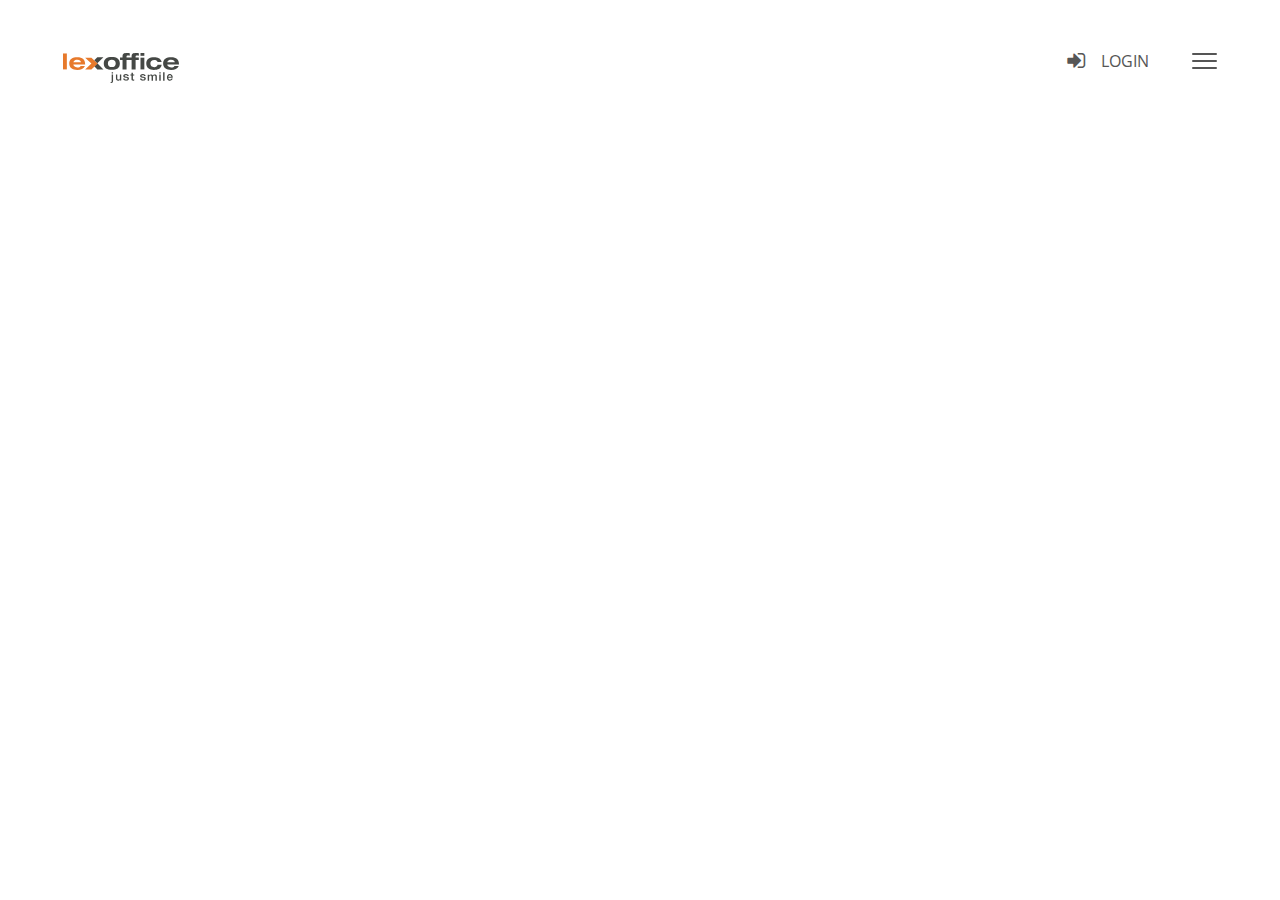
==== lui/index.html @ 07cf6881 "target folder renamed to the 'lui' one" ====
<!doctype html><html lang="de"><head><meta charset="utf-8"/><meta name="viewport" content="width=device-width,initial-scale=1,maximum-scale=1,user-scalable=0"/><link rel="apple-touch-icon" sizes="180x180" href="assets/favicon/apple-touch-icon.png"/><link rel="icon" type="image/png" sizes="32x32" href="assets/favicon/favicon-32x32.png"/><link rel="icon" type="image/png" sizes="16x16" href="assets/favicon/favicon-16x16.png"/><link rel="mask-icon" href="assets/favicon/safari-pinned-tab.svg" color="#ff6b00"/><link rel="shortcut icon" href="assets/favicon/favicon.ico"/><meta name="msapplication-TileColor" content="#ffffff"/><meta name="msapplication-config" content="assets/favicon/browserconfig.xml"/><meta name="theme-color" content="#ffffff"/><meta name="description" content="Nutze die führende Online-Buchhaltung lexoffice."/><meta name="AdsBot-Google" content="noindex"><meta name="robots" content="max-snippet:-1, max-image-preview:large, max-video-preview:-1"/><link rel="canonical" href="https://lui.lexoffice.de/"/><meta property="og:locale" content="de_DE"/><meta property="og:type" content="website"/><meta property="og:title" content="lexoffice – just smile."/><meta property="og:description" content="Nutze die führende Online-Buchhaltung lexoffice."/><meta property="og:url" content="https://lui.lexoffice.de/"/><meta property="og:site_name" content="Lexoffice Chatbot"/><meta property="og:image" content="https://lui.lexoffice.de/assets/images/lui-lexoffice.png"/><meta property="og:image:secure_url" content="https://lui.lexoffice.de/assets/images/lui-lexoffice.png"/><meta property="og:image:width" content="1200"/><meta property="og:image:height" content="630"/><meta name="twitter:card" content="summary_large_image"/><meta name="twitter:description" content="Nutze die führende Online-Buchhaltung lexoffice."/><meta name="twitter:title" content="lexoffice – just smile."/><meta name="twitter:image" content="https://lui.lexoffice.de/assets/images/lui-lexoffice.png"/><meta name="google-site-verification" content="teQxArVvALqG1vurGmE_lM-YJCBiPtP7vXZMJytoLhI"/><meta name="robots" content="noindex"><script type="application/ld+json" class="yoast-schema-graph yoast-schema-graph--main">{"@context":"https://schema.org","@graph":[{"@type":"WebSite","@id":"https://lui.lexoffice.de/#website","url":"https://lui.lexoffice.de/","name":"Lexoffice Chatbot","description":"Die 100% Rabattaktion von Lexoffice","potentialAction":{"@type":"SearchAction","target":"https://lui.lexoffice.de/?s={search_term_string}","query-input":"required name=search_term_string"}},{"@type":"WebPage","@id":"https://lui.lexoffice.de/#webpage","url":"https://lui.lexoffice.de/","inLanguage":"en-US","name":"lexoffice \u2013 just smile","isPartOf":{"@id":"https://lui.lexoffice.de/#website"},"datePublished":"2019-07-31T05:51:45+00:00","dateModified":"2020-12-17T15:30:52+00:00","description":"Nutze die f\u00fchrende Online-Buchhaltung lexoffice."}]}</script><title>lexoffice – just smile</title><script>(function(w,d,s,l,i){
      w[l]=w[l]||[];
      w[l].push({'gtm.start': new Date().getTime(), event: 'gtm.js'});
      var f = d.getElementsByTagName(s)[0],
      j = d.createElement(s),
      dl = l !='dataLayer' ? '&l=' + l : '';
      j.async = true;
      j.src = 'https://www.googletagmanager.com/gtm.js?id=' + i + dl;
      f.parentNode.insertBefore(j, f);
  })(window,document, 'script', 'dataLayer', 'GTM-N8QR773');</script><script defer="defer" src="main.js"></script><link href="main.css" rel="stylesheet"></head><body><nav role="navigation"><div id="menu-prefix-links"><a href="https://app.lexoffice.de" class="lex-icon-log-in">Login</a></div><div id="menuToggle"><input type="checkbox"/> <span></span><span></span><span></span><div id="menu"><div class="rabott lottie rabottlink" data-bm-renderer="svg" data-animation-path="/assets/botanimations/fullemotion/neutral/neutral.json" data-anim-loop="true"></div><ul id="chat-menu" class="menu"><li id="menu-item-653" class="nobutton menu-item menu-item-type-custom menu-item-object-custom menu-item-653">Lass uns chatten und gleich mit einem dieser Themen anfangen!</li><li id="menu-item-142" class="menu-item menu-item-type-custom menu-item-object-custom menu-item-142"><a data-route="lexoffice-info" data-label="Mehr über lexoffice">Erzähl mir mehr über lexoffice</a></li><li id="menu-item-144" class="menu-item menu-item-type-custom menu-item-object-custom menu-item-144"><a data-route="kunden-werben-kunden" data-label="Lexoffice kaufen">Ich möchte lexoffice nutzen</a></li><li id="menu-item-143" class="menu-item menu-item-type-custom menu-item-object-custom menu-item-143"><a data-route="lexoffice-kaufen" data-label="Ich möchte jemanden werben">Ich möchte euch weiterempfehlen</a></li></ul><footer><div class="socialli ne"><ul class="footer-social"><li><a class="lex-icon-fb"></a></li><li><a class="lex-icon-twitter"></a></li><li><a class="lex-icon-linked-in"></a></li><li><a class="lex-icon-email"></a></li></ul></div><ul id="footermenu" class="menu"><li class="menu-item menu-item--has-border"><a target="_blank" rel="noopener noreferrer" href="https://app.lexoffice.de/">Login</a></li><li class="menu-item menu-item--has-border"><a target="_blank" rel="noopener noreferrer" href="https://www.lexoffice.de/">lexoffice.de</a></li><li class="menu-item menu-item--has-border"><a target="_blank" rel="noopener noreferrer" href="https://www.lexoffice.de/impressum/">Impressum</a></li><li class="menu-item"><a target="_blank" rel="noopener noreferrer" href="https://www.lexoffice.de/agb-2/">AGB</a></li><li class="menu-item menu-item--has-border"><a target="_blank" rel="noopener noreferrer" href="https://www.lexoffice.de/datenschutz/">Datenschutz</a></li><li class="menu-item lxo-uc-banner"><span>Privatsphäre-Einstellungen</span></li><li class="menu-item menu-item--full-width footer-menu-copyright"><a target="_blank" rel="noopener noreferrer" href="https://www.lexware.de">© All Rights Reserved by Lexware</a></li></ul></footer></div></div></nav><a href="/?skipIntro=1" id="logo"></a><div id="loading_animation"><svg id="loader" viewBox="0 0 120 120" xmlns="http://www.w3.org/2000/svg"><circle class="internal-circle" cx="60" cy="60" r="30"></circle><circle class="external-circle" cx="60" cy="60" r="50"></circle></svg><div id="loader-dot"></div><div id="loader-dot-2"></div></div><div id="chatbot"><div id="rabot_intro"></div><div id="rabot_neutral"></div><div id="rabot_emo"></div></div><div id="chatOverlay"><div class="chatOverlay--content"><div id="chatOverlay--stage"></div><div class="quickreplies"></div></div><i class="close"></i></div><div id="fallbackButtons"><h2>Leider funktioniere ich ohne Cookies nicht.</h2><p>Hier kannst du dir einen Überblick über unsere Rabatt-Aktion verschaffen:</p><a href="/neukunde" class="btn">Bin Neukunde</a> <a href="/neukunde" class="btn">Bin schon lexoffice Kunde</a></div><div id="cookielayer"><div class="cookielayer--text"><a href="" class="btn btn-outlined btn-small">OK</a> Wir verwenden Cookies, um deine Nutzererfahrung zu optimieren und um Werbeanzeigen und Inhalte zu personalisieren. Mit dem Verwenden dieser Webseite stimmst du der Cookie-Nutzung zu. Mehr Infos und eine Widerspruchsmöglichkeit in der <a href="https://www.lexoffice.de/datenschutz/">Datenschutzerklärung.</a></div></div></body></html>
---- lui/main.css ----
/**
 * Swiper 6.5.1
 * Most modern mobile touch slider and framework with hardware accelerated transitions
 * https://swiperjs.com
 *
 * Copyright 2014-2021 Vladimir Kharlampidi
 *
 * Released under the MIT License
 *
 * Released on: March 29, 2021
 */

@font-face{font-family:swiper-icons;src:url('data:application/font-woff;charset=utf-8;base64, [base64]//wADZ2x5ZgAAAywAAADMAAAD2MHtryVoZWFkAAABbAAAADAAAAA2E2+eoWhoZWEAAAGcAAAAHwAAACQC9gDzaG10eAAAAigAAAAZAAAArgJkABFsb2NhAAAC0AAAAFoAAABaFQAUGG1heHAAAAG8AAAAHwAAACAAcABAbmFtZQAAA/gAAAE5AAACXvFdBwlwb3N0AAAFNAAAAGIAAACE5s74hXjaY2BkYGAAYpf5Hu/j+W2+MnAzMYDAzaX6QjD6/4//Bxj5GA8AuRwMYGkAPywL13jaY2BkYGA88P8Agx4j+/8fQDYfA1AEBWgDAIB2BOoAeNpjYGRgYNBh4GdgYgABEMnIABJzYNADCQAACWgAsQB42mNgYfzCOIGBlYGB0YcxjYGBwR1Kf2WQZGhhYGBiYGVmgAFGBiQQkOaawtDAoMBQxXjg/wEGPcYDDA4wNUA2CCgwsAAAO4EL6gAAeNpj2M0gyAACqxgGNWBkZ2D4/wMA+xkDdgAAAHjaY2BgYGaAYBkGRgYQiAHyGMF8FgYHIM3DwMHABGQrMOgyWDLEM1T9/w8UBfEMgLzE////P/5//f/V/xv+r4eaAAeMbAxwIUYmIMHEgKYAYjUcsDAwsLKxc3BycfPw8jEQA/[base64]/uznmfPFBNODM2K7MTQ45YEAZqGP81AmGGcF3iPqOop0r1SPTaTbVkfUe4HXj97wYE+yNwWYxwWu4v1ugWHgo3S1XdZEVqWM7ET0cfnLGxWfkgR42o2PvWrDMBSFj/IHLaF0zKjRgdiVMwScNRAoWUoH78Y2icB/yIY09An6AH2Bdu/UB+yxopYshQiEvnvu0dURgDt8QeC8PDw7Fpji3fEA4z/PEJ6YOB5hKh4dj3EvXhxPqH/SKUY3rJ7srZ4FZnh1PMAtPhwP6fl2PMJMPDgeQ4rY8YT6Gzao0eAEA409DuggmTnFnOcSCiEiLMgxCiTI6Cq5DZUd3Qmp10vO0LaLTd2cjN4fOumlc7lUYbSQcZFkutRG7g6JKZKy0RmdLY680CDnEJ+UMkpFFe1RN7nxdVpXrC4aTtnaurOnYercZg2YVmLN/d/gczfEimrE/fs/bOuq29Zmn8tloORaXgZgGa78yO9/cnXm2BpaGvq25Dv9S4E9+5SIc9PqupJKhYFSSl47+Qcr1mYNAAAAeNptw0cKwkAAAMDZJA8Q7OUJvkLsPfZ6zFVERPy8qHh2YER+3i/BP83vIBLLySsoKimrqKqpa2hp6+jq6RsYGhmbmJqZSy0sraxtbO3sHRydnEMU4uR6yx7JJXveP7WrDycAAAAAAAH//wACeNpjYGRgYOABYhkgZgJCZgZNBkYGLQZtIJsFLMYAAAw3ALgAeNolizEKgDAQBCchRbC2sFER0YD6qVQiBCv/H9ezGI6Z5XBAw8CBK/m5iQQVauVbXLnOrMZv2oLdKFa8Pjuru2hJzGabmOSLzNMzvutpB3N42mNgZGBg4GKQYzBhYMxJLMlj4GBgAYow/P/PAJJhLM6sSoWKfWCAAwDAjgbRAAB42mNgYGBkAIIbCZo5IPrmUn0hGA0AO8EFTQAA') format('woff');font-weight:400;font-style:normal}:root{--swiper-theme-color:#007aff}.swiper-container{margin-left:auto;margin-right:auto;position:relative;overflow:hidden;list-style:none;padding:0;z-index:1}.swiper-container-vertical>.swiper-wrapper{flex-direction:column}.swiper-wrapper{position:relative;width:100%;height:100%;z-index:1;display:flex;transition-property:transform;box-sizing:content-box}.swiper-container-android .swiper-slide,.swiper-wrapper{transform:translate3d(0px,0,0)}.swiper-container-multirow>.swiper-wrapper{flex-wrap:wrap}.swiper-container-multirow-column>.swiper-wrapper{flex-wrap:wrap;flex-direction:column}.swiper-container-free-mode>.swiper-wrapper{transition-timing-function:ease-out;margin:0 auto}.swiper-container-pointer-events{touch-action:pan-y}.swiper-container-pointer-events.swiper-container-vertical{touch-action:pan-x}.swiper-slide{flex-shrink:0;width:100%;height:100%;position:relative;transition-property:transform}.swiper-slide-invisible-blank{visibility:hidden}.swiper-container-autoheight,.swiper-container-autoheight .swiper-slide{height:auto}.swiper-container-autoheight .swiper-wrapper{align-items:flex-start;transition-property:transform,height}.swiper-container-3d{perspective:1200px}.swiper-container-3d .swiper-cube-shadow,.swiper-container-3d .swiper-slide,.swiper-container-3d .swiper-slide-shadow-bottom,.swiper-container-3d .swiper-slide-shadow-left,.swiper-container-3d .swiper-slide-shadow-right,.swiper-container-3d .swiper-slide-shadow-top,.swiper-container-3d .swiper-wrapper{transform-style:preserve-3d}.swiper-container-3d .swiper-slide-shadow-bottom,.swiper-container-3d .swiper-slide-shadow-left,.swiper-container-3d .swiper-slide-shadow-right,.swiper-container-3d .swiper-slide-shadow-top{position:absolute;left:0;top:0;width:100%;height:100%;pointer-events:none;z-index:10}.swiper-container-3d .swiper-slide-shadow-left{background-image:linear-gradient(to left,rgba(0,0,0,.5),rgba(0,0,0,0))}.swiper-container-3d .swiper-slide-shadow-right{background-image:linear-gradient(to right,rgba(0,0,0,.5),rgba(0,0,0,0))}.swiper-container-3d .swiper-slide-shadow-top{background-image:linear-gradient(to top,rgba(0,0,0,.5),rgba(0,0,0,0))}.swiper-container-3d .swiper-slide-shadow-bottom{background-image:linear-gradient(to bottom,rgba(0,0,0,.5),rgba(0,0,0,0))}.swiper-container-css-mode>.swiper-wrapper{overflow:auto;scrollbar-width:none;-ms-overflow-style:none}.swiper-container-css-mode>.swiper-wrapper::-webkit-scrollbar{display:none}.swiper-container-css-mode>.swiper-wrapper>.swiper-slide{scroll-snap-align:start start}.swiper-container-horizontal.swiper-container-css-mode>.swiper-wrapper{scroll-snap-type:x mandatory}.swiper-container-vertical.swiper-container-css-mode>.swiper-wrapper{scroll-snap-type:y mandatory}
[data-cognigy-webchat-root]{position:relative;z-index:9;box-shadow:none !important}body [data-cognigy-webchat-root] *{box-shadow:none !important}[data-cognigy-webchat-root] [data-cognigy-webchat]{background-color:transparent !important;z-index:999;box-shadow:none !important;border-bottom-left-radius:0px !important;border-bottom-right-radius:0px !important;border-top-left-radius:0px !important;border-top-right-radius:0px !important;height:calc(100vh - 90px) !important;width:100% !important;padding:0 calc(50vw - 435px);right:auto;left:0 !important;top:0 !important}@media only screen and (min-width: 576px){[data-cognigy-webchat-root] [data-cognigy-webchat]{left:none !important}}@media only screen and (min-width: 768px){[data-cognigy-webchat-root] [data-cognigy-webchat] .typingIndicatorBubble,[data-cognigy-webchat-root] [data-cognigy-webchat] .webchat-message-row{padding-left:86px !important;padding-right:86px !important}}@media only screen and (max-width: 768px){[data-cognigy-webchat-root] [data-cognigy-webchat]{position:fixed;width:100%;height:100%;left:0;bottom:0;right:0;padding-top:45px;padding-bottom:0;top:0}[data-cognigy-webchat-root] [data-cognigy-webchat] .webchat-message-row{padding-left:5px;padding-right:5px}}[data-cognigy-webchat-root] .cognigy-webchat-9zgx1u{display:none !important}[data-cognigy-webchat-root] .cognigy-webchat-106tinb.active{transform:translateX(33px) !important;opacity:1}[data-cognigy-webchat-root] .Avatar{display:none}[data-cognigy-webchat-root] .cognigy-webchat-192m02a{padding-top:16 px;padding-bottom:16 px;overflow-y:auto;flex-grow:1;min-height:0 px;height:56 px}[data-cognigy-webchat-root] .webchat-avatar.bot,[data-cognigy-webchat-root] .webchat-toggle-button,[data-cognigy-webchat-root] .webchat-header-bar{display:none !important}[data-cognigy-webchat-root] .webchat-chat-history{padding-top:calc(100vh - 200px) !important;padding-bottom:16px !important;overflow-x:hidden;overflow-y:auto !important;flex-grow:1 !important;min-height:0px !important;height:56px !important}[data-cognigy-webchat-root] .webchat-chat-history::-webkit-scrollbar{-webkit-appearance:none !important;width:0 !important;height:0 !important}@media only screen and (max-width: 768px){[data-cognigy-webchat-root] .webchat-chat-history{padding-top:0 !important;margin-top:8px !important;max-height:100vh !important;padding-bottom:0 !important}}[data-cognigy-webchat-root] [data-cognigy-webchat] .webchat-input input,[data-cognigy-webchat-root] [data-cognigy-webchat] .webchat-message-row{font-size:16px !important}@media only screen and (max-width: 768px){[data-cognigy-webchat-root] [data-cognigy-webchat] .webchat-input input,[data-cognigy-webchat-root] [data-cognigy-webchat] .webchat-message-row{max-width:100% !important}}[data-cognigy-webchat-root] .webchat-input{box-shadow:none !important;border-radius:0 !important;border:3px solid #e6e6e6;border-bottom-left-radius:5px !important;border-bottom-right-radius:5px !important;border-top-right-radius:5px !important;border-top-left-radius:5px !important;max-width:580px;text-align:center;margin:20px auto 0;width:100%}@media only screen and (max-width: 768px){[data-cognigy-webchat-root] .webchat-input{position:fixed !important;bottom:0;max-width:100%;border-bottom-left-radius:0px !important;border-bottom-right-radius:0px !important;border-top-right-radius:0px !important;border-top-left-radius:0px !important;border-left:none !important;border-right:none !important;border-bottom:none !important;border:2px solid #dbdbdb}}[data-cognigy-webchat-root] [data-cognigy-webchat] [data-active=true]{border-bottom-color:transparent !important}[data-cognigy-webchat-root] .webchat-input-button-send svg{fill:#e1701e !important}[data-cognigy-webchat-root] .webchat-input-button-send[disabled] svg{fill:#e6e6e6 !important}[data-cognigy-webchat-root] .webchat-input-menu-form{border-bottom-left-radius:0 !important;border-bottom-right-radius:0 !important}[data-cognigy-webchat-root] .webchat-input-menu-form *{border-radius:0 !important;box-shadow:none !important;border-bottom-left-radius:0 !important;border-bottom-right-radius:0 !important}[data-cognigy-webchat-root] .webchat-input input{background-color:transparent}[data-cognigy-webchat-root] .cognigy-webchat-1x6n7jn{display:flex;flex-direction:column;background-color:#fafafa;overflow:hidden;font-size:16px;font-family:sans-serif}@media screen and (min-width: 576px){[data-cognigy-webchat-root] .cognigy-webchat-1x6n7jn{display:flex;flex-direction:column;background-color:#fafafa;overflow:hidden;font-size:16px;font-family:sans-serif}}iframe{background-color:#fff}@-webkit-keyframes slideUpUser{0%{opacity:0;transform:translateY(20px) scale(0.95)}100%{opacity:1}}@keyframes slideUpUser{0%{opacity:0;transform:translateY(20px) scale(0.95)}100%{opacity:1}}@-webkit-keyframes slideUpBot{0%{opacity:0;transform:translateY(10px) scale(0.95)}100%{opacity:1}}@keyframes slideUpBot{0%{opacity:0;transform:translateY(10px) scale(0.95)}100%{opacity:1}}[data-cognigy-webchat-root] [data-cognigy-webchat] .webchat-message-row>div.TextWithQuickReplies,[data-cognigy-webchat-root] [data-cognigy-webchat] .webchat-message-row>div.MessengerFrame,[data-cognigy-webchat-root] [data-cognigy-webchat] .webchat-message-row>div.regular-message,[data-cognigy-webchat-root] [data-cognigy-webchat] .webchat-message-row>div.MessengerFrameMedia,[data-cognigy-webchat-root] [data-cognigy-webchat] .webchat-buttons-template-root{border:none}[data-cognigy-webchat-root] [data-cognigy-webchat] .webchat-message-row>div.TextWithQuickReplies,[data-cognigy-webchat-root] [data-cognigy-webchat] .webchat-message-row>div.MessengerFrame,[data-cognigy-webchat-root] [data-cognigy-webchat] .webchat-message-row>div.regular-message,[data-cognigy-webchat-root] [data-cognigy-webchat] .webchat-message-row>div.MessengerFrameMedia{-webkit-box-shadow:none !important;background-color:transparent !important;border-radius:5px;box-shadow:none !important;max-width:80%;min-width:15%;padding:10px}[data-cognigy-webchat-root] [data-cognigy-webchat] .webchat-message-row>div.TextWithQuickReplies.regular-message,[data-cognigy-webchat-root] [data-cognigy-webchat] .webchat-message-row>div.MessengerFrame.regular-message,[data-cognigy-webchat-root] [data-cognigy-webchat] .webchat-message-row>div.regular-message.regular-message,[data-cognigy-webchat-root] [data-cognigy-webchat] .webchat-message-row>div.MessengerFrameMedia.regular-message{padding:25px}[data-cognigy-webchat-root] [data-cognigy-webchat] .webchat-message-row>div.TextWithQuickReplies.regular-message.user,[data-cognigy-webchat-root] [data-cognigy-webchat] .webchat-message-row>div.MessengerFrame.regular-message.user,[data-cognigy-webchat-root] [data-cognigy-webchat] .webchat-message-row>div.regular-message.regular-message.user,[data-cognigy-webchat-root] [data-cognigy-webchat] .webchat-message-row>div.MessengerFrameMedia.regular-message.user{-webkit-box-shadow:none !important;background-color:#e1701e !important;border-radius:5px;border-width:0px;box-shadow:none !important;color:#fff !important;margin-bottom:17px;margin-top:13px;max-width:100%;padding:20px 26px !important}@media only screen and (max-width: 768px){[data-cognigy-webchat-root] [data-cognigy-webchat] .webchat-message-row>div.TextWithQuickReplies.regular-message.user,[data-cognigy-webchat-root] [data-cognigy-webchat] .webchat-message-row>div.MessengerFrame.regular-message.user,[data-cognigy-webchat-root] [data-cognigy-webchat] .webchat-message-row>div.regular-message.regular-message.user,[data-cognigy-webchat-root] [data-cognigy-webchat] .webchat-message-row>div.MessengerFrameMedia.regular-message.user{font-size:16px;font-weight:600;padding:10px !important}}[data-cognigy-webchat-root] [data-cognigy-webchat] .webchat-message-row>div.TextWithQuickReplies.regular-message.bot,[data-cognigy-webchat-root] [data-cognigy-webchat] .webchat-message-row>div.MessengerFrame.regular-message.bot,[data-cognigy-webchat-root] [data-cognigy-webchat] .webchat-message-row>div.regular-message.regular-message.bot,[data-cognigy-webchat-root] [data-cognigy-webchat] .webchat-message-row>div.MessengerFrameMedia.regular-message.bot{background:#f5f5f5 !important}[data-cognigy-webchat-root] [data-cognigy-webchat] .webchat-message-row>div.TextWithQuickReplies.regular-message>div,[data-cognigy-webchat-root] [data-cognigy-webchat] .webchat-message-row>div.MessengerFrame.regular-message>div,[data-cognigy-webchat-root] [data-cognigy-webchat] .webchat-message-row>div.regular-message.regular-message>div,[data-cognigy-webchat-root] [data-cognigy-webchat] .webchat-message-row>div.MessengerFrameMedia.regular-message>div{padding:10px;border:none;text-align:left}[data-cognigy-webchat-root] [data-cognigy-webchat] .webchat-message-row>div.TextWithQuickReplies.regular-message button,[data-cognigy-webchat-root] [data-cognigy-webchat] .webchat-message-row>div.MessengerFrame.regular-message button,[data-cognigy-webchat-root] [data-cognigy-webchat] .webchat-message-row>div.regular-message.regular-message button,[data-cognigy-webchat-root] [data-cognigy-webchat] .webchat-message-row>div.MessengerFrameMedia.regular-message button{display:inline-block !important;width:auto !important;margin-left:3px;margin-right:7px;margin-top:0;margin-bottom:10px}[data-cognigy-webchat-root] [data-cognigy-webchat] .webchat-message-row>div.TextWithQuickReplies.regular-message button:hover,[data-cognigy-webchat-root] [data-cognigy-webchat] .webchat-message-row>div.MessengerFrame.regular-message button:hover,[data-cognigy-webchat-root] [data-cognigy-webchat] .webchat-message-row>div.regular-message.regular-message button:hover,[data-cognigy-webchat-root] [data-cognigy-webchat] .webchat-message-row>div.MessengerFrameMedia.regular-message button:hover{transform:none;background-color:inherit !important}[data-cognigy-webchat-root] [data-cognigy-webchat] .webchat-message-row>div.TextWithQuickReplies.regular-message>button,[data-cognigy-webchat-root] [data-cognigy-webchat] .webchat-message-row>div.MessengerFrame.regular-message>button,[data-cognigy-webchat-root] [data-cognigy-webchat] .webchat-message-row>div.regular-message.regular-message>button,[data-cognigy-webchat-root] [data-cognigy-webchat] .webchat-message-row>div.MessengerFrameMedia.regular-message>button{margin-left:10px;margin-right:10px}[data-cognigy-webchat-root] [data-cognigy-webchat] .typingIndicatorBubble{width:30% !important;float:left !important;padding-right:0 !important}[data-cognigy-webchat-root] [data-cognigy-webchat] .typingIndicatorBubble .webchat-typing-indicator{width:100% !important;padding:16px 0 16px 24px !important}[data-cognigy-webchat-root] [data-cognigy-webchat] .webchat-message-row.bot{clear:both}[data-cognigy-webchat-root] [data-cognigy-webchat] .webchat-message-row.bot>div:nth-child(1){-webkit-animation:slideUpBot .6s ease;animation:slideUpBot .6s ease}[data-cognigy-webchat-root] [data-cognigy-webchat] .webchat-message-row.bot>div:nth-child(2){-webkit-animation:slideUpBot .8s ease;animation:slideUpBot .8s ease}[data-cognigy-webchat-root] [data-cognigy-webchat] .webchat-message-row.user{margin-right:-26px}[data-cognigy-webchat-root] [data-cognigy-webchat] .webchat-message-row.user>div{-webkit-animation:slideUpUser .6s ease;animation:slideUpUser .6s ease}[data-cognigy-webchat-root] [data-cognigy-webchat] .webchat-message-row.user>div:nth-child(1){-webkit-animation:slideUpUser .6s ease;animation:slideUpUser .6s ease}[data-cognigy-webchat-root] [data-cognigy-webchat] .webchat-message-row.user>div:nth-child(2){-webkit-animation:slideUpUser .8s ease;animation:slideUpUser .8s ease}[data-cognigy-webchat-root] [data-cognigy-webchat] .webchat-message-row>div.TextWithQuickReplies>div:nth-child(2){padding-top:0;padding-bottom:0}[data-cognigy-webchat-root] [data-cognigy-webchat].webchat .webchat-buttons-template-root{-webkit-box-shadow:none !important;border-radius:0;box-shadow:none !important;padding:0 !important;width:100%}[data-cognigy-webchat-root] [data-cognigy-webchat] .webchat-quick-reply-template-root .webchat-quick-reply-template-header-message{-webkit-box-shadow:none !important;background:#f5f5f5 !important;border-radius:5px;box-shadow:none !important;margin-bottom:17px;max-width:80% !important;min-width:62% !important;padding:20px !important}@media only screen and (max-width: 768px){[data-cognigy-webchat-root] [data-cognigy-webchat] .webchat-quick-reply-template-root .webchat-quick-reply-template-header-message{margin-bottom:9px;padding:10px !important}}[data-cognigy-webchat-root] [data-cognigy-webchat] .webchat-buttons-template-root div:nth-child(2){display:flex;flex-wrap:wrap !important;justify-content:flex-end;margin:0 !important}[data-cognigy-webchat-root] [data-cognigy-webchat] .webchat-buttons-template-root div:nth-child(2) button:nth-of-type(1){margin-left:auto !important}[data-cognigy-webchat-root] [data-cognigy-webchat] .webchatButtonTemplateHeader-1892cced-0349-4ea2-8c55-29955fbbda1f{display:flex}[data-cognigy-webchat-root] [data-cognigy-webchat] .webchat-buttons-template-header{background:#f5f5f5;border-radius:5px !important;margin-bottom:17px;max-width:80% !important;min-width:62% !important;padding:20px;text-align:left}@media only screen and (max-width: 768px){[data-cognigy-webchat-root] [data-cognigy-webchat] .webchat-buttons-template-header{margin-bottom:9px;padding:10px}}[data-cognigy-webchat-root] [data-cognigy-webchat] .webchat-quick-reply-template-replies-container{flex-wrap:wrap !important;margin:0 !important;text-align:right !important}[data-cognigy-webchat-root] [data-cognigy-webchat] .webchat-quick-reply-template-header-message{border:none !important;padding:10px !important}[data-cognigy-webchat-root] .user .webchat-avatar.user{background-image:url(assets/2b1379228abe81fd6391.svg);margin-bottom:17px;opacity:0}[data-cognigy-webchat-root] .user .webchat-avatar.user.active{opacity:1}[data-cognigy-webchat-root] [data-cognigy-webchat] .MessengerFrame{width:auto !important}[data-cognigy-webchat-root] .MessengerFrameMedia,[data-cognigy-webchat-root] .MessengerFrame{max-width:80% !important;background-color:transparent !important}[data-cognigy-webchat-root] .MessengerFrameMedia{width:100% !important}[data-cognigy-webchat-root] .MessengerFrameMedia .Video,[data-cognigy-webchat-root] .FixedImage{padding-top:75% !important;width:100% !important;background-color:transparent !important;background-repeat:no-repeat;background-size:contain !important;color:#333 !important;border:none;box-shadow:none !important;border:0px solid #e6e6e6}[data-cognigy-webchat-root] .carousel button,[data-cognigy-webchat-root] .webchat-message-row.bot button{background-color:#fff3e5;border:1px solid #fff;border-radius:5px;color:#8a4800;font-size:16px;font-weight:600;margin:8px !important;min-height:40px;padding:20px 26px;width:auto !important;transition-duration:.1s;transition-property:transform}@media only screen and (max-width: 768px){[data-cognigy-webchat-root] .carousel button,[data-cognigy-webchat-root] .webchat-message-row.bot button{font-size:13px;padding:10px}}[data-cognigy-webchat-root] .carousel button:hover,[data-cognigy-webchat-root] .webchat-message-row.bot button:hover{cursor:pointer;transform:translate(0px, -1px)}[data-cognigy-webchat-root] .carousel button.active,[data-cognigy-webchat-root] .webchat-message-row.bot button.active{background-color:#e1701e;color:#fff}[data-cognigy-webchat-root] .cognigy-webchat-xp9poc{text-align:center}[data-cognigy-webchat-root] .cognigy-webchat-orcf8t{border:none !important}[data-cognigy-webchat-root] [data-cognigy-webchat] .control-prev.control-arrow,[data-cognigy-webchat-root] [data-cognigy-webchat] .control-next.control-arrow{border:none !important}@media only screen and (min-width: 768px){[data-cognigy-webchat-root] [data-cognigy-webchat] .carousel .slider-wrapper{width:calc(100% - 204px);margin-left:85px}[data-cognigy-webchat-root] [data-cognigy-webchat] .control-prev.control-arrow,[data-cognigy-webchat-root] [data-cognigy-webchat] .control-next.control-arrow{border:none !important;opacity:1}[data-cognigy-webchat-root] [data-cognigy-webchat] .control-prev.control-arrow:before,[data-cognigy-webchat-root] [data-cognigy-webchat] .control-next.control-arrow:before{background-image:url(assets/2f1626039016e5921e09.svg);width:50px;height:50px;margin:0;border-bottom:0 !important;border-top:0 !important;border-left:0 !important;border-right:0 !important}[data-cognigy-webchat-root] [data-cognigy-webchat] .control-prev.control-arrow.control-prev,[data-cognigy-webchat-root] [data-cognigy-webchat] .control-next.control-arrow.control-prev{left:10px}[data-cognigy-webchat-root] [data-cognigy-webchat] .control-prev.control-arrow.control-next,[data-cognigy-webchat-root] [data-cognigy-webchat] .control-next.control-arrow.control-next{right:45px}[data-cognigy-webchat-root] [data-cognigy-webchat] .control-prev.control-arrow.control-next:before,[data-cognigy-webchat-root] [data-cognigy-webchat] .control-next.control-arrow.control-next:before{transform:rotate(180deg)}[data-cognigy-webchat-root] [data-cognigy-webchat] .control-prev.control-arrow:hover,[data-cognigy-webchat-root] [data-cognigy-webchat] .control-next.control-arrow:hover{background-color:none !important}}[data-cognigy-webchat-root] [data-cognigy-webchat] .webchat-chat-history{-webkit-animation:blowUpModal .5s cubic-bezier(0.165, 0.84, 0.44, 1) forwards;animation:blowUpModal .5s cubic-bezier(0.165, 0.84, 0.44, 1) forwards;-webkit-tap-highlight-color:rgba(255,255,255,0) !important;-webkit-focus-ring-color:rgba(255,255,255,0) !important;outline:none !important}[data-cognigy-webchat-root] [data-cognigy-webchat] .carousel .slider-wrapper.axis-horizontal .slide{min-width:60% !important;text-align:center}@media only screen and (min-width: 768px){[data-cognigy-webchat-root] [data-cognigy-webchat] .carousel .slider-wrapper.axis-horizontal .slide{padding-left:0px;min-width:45% !important}}[data-cognigy-webchat-root] [data-cognigy-webchat] .carousel .slider-wrapper.axis-horizontal .slide>div>div{border-radius:28px;border:3px solid #e6e6e6}@media only screen and (max-width: 768px){[data-cognigy-webchat-root] [data-cognigy-webchat] .carousel .slider-wrapper.axis-horizontal .slide>div>div{border:2px solid #e6e6e6}}[data-cognigy-webchat-root] [data-cognigy-webchat] .carousel .slider-wrapper.axis-horizontal .slide>div>div h6{font-size:18px}[data-cognigy-webchat-root] [data-cognigy-webchat] .carousel .slider-wrapper.axis-horizontal .slide>div>div div:first-child{padding-top:66%;background-size:90%;background-repeat:no-repeat}[data-cognigy-webchat-root] [data-cognigy-webchat] .carousel .slider-wrapper.axis-horizontal .slide>div>div button{border-radius:0;border-top:2px solid #e6e6e6;border-left:none;border-right:none;border-bottom:none}[data-cognigy-webchat-root] div[src]{border:none !important}[data-cognigy-webchat-root] .webchat-avatar.bot{border:none !important;display:block !important;margin-bottom:8px;opacity:0 !important}@media only screen and (max-width: 768px){[data-cognigy-webchat-root] .webchat-avatar.bot.active{opacity:1 !important}}[data-cognigy-webchat-root] .webchat-avatar.bot.pre_gallery{display:none !important}#chatOverlay{display:none;position:absolute;height:100vh;width:100%;left:0;right:0;top:0;background-color:#fff;z-index:99999}#chatOverlay.open{display:flex;align-items:center;justify-content:center}#chatOverlay i.close{content:"";display:block;background-image:url(assets/b806590f62c8bff7c258.svg);background-size:contain;width:20px;height:20px;position:absolute;top:51px;right:64px;cursor:pointer}#chatOverlay .chatOverlay--content{width:845px;max-height:600px;background-color:#fff;text-align:center}#chatOverlay .chatOverlay--content #chatOverlay--stage{position:relative;overflow:hidden;-webkit-animation:blowUpModal .5s cubic-bezier(0.165, 0.84, 0.44, 1) forwards;animation:blowUpModal .5s cubic-bezier(0.165, 0.84, 0.44, 1) forwards}#chatOverlay .chatOverlay--content #chatOverlay--stage>h2{padding-bottom:1.4em;font-size:20px}#chatOverlay .chatOverlay--content #chatOverlay--stage.animation,#chatOverlay .chatOverlay--content #chatOverlay--stage.video{padding-top:56.25%}#chatOverlay .chatOverlay--content #chatOverlay--stage>svg,#chatOverlay .chatOverlay--content #chatOverlay--stage>iframe{position:absolute;top:0;left:0;bottom:0;right:0}#chatOverlay .chatOverlay--content #chatOverlay--stage .swiper-container{width:80%;padding-bottom:100px}#chatOverlay .chatOverlay--content #chatOverlay--stage .swiper-pagination-bullet-active{background-color:#e1701e}#chatOverlay .chatOverlay--content #chatOverlay--stage .swiper-slide{text-align:center;font-size:18px;background:#fff;-webkit-box-align:center;-ms-flex-align:center;-ms-grid-row-align:center;align-items:center;text-align:left}@media only screen and (min-width: 600px){#chatOverlay .chatOverlay--content #chatOverlay--stage .swiper-slide{display:flex;justify-content:center;-webkit-box-align:center;-ms-flex-align:center;-webkit-align-items:center}}#chatOverlay .chatOverlay--content #chatOverlay--stage .swiper-slide img{width:50%;height:auto;-o-object-fit:contain;object-fit:contain}#chatOverlay .chatOverlay--content #chatOverlay--stage .swiper-slide>div{padding-left:50px}#chatOverlay .chatOverlay--content #chatOverlay--stage .swiper-button-next,#chatOverlay .chatOverlay--content #chatOverlay--stage .swiper-button-prev{display:block;width:50px;height:50px}#chatOverlay .chatOverlay--content #chatOverlay--stage .swiper-button-next:focus,#chatOverlay .chatOverlay--content #chatOverlay--stage .swiper-button-prev:focus{outline:0}#chatOverlay .chatOverlay--content #chatOverlay--stage .swiper-button-next.swiper-button-next,#chatOverlay .chatOverlay--content #chatOverlay--stage .swiper-button-prev.swiper-button-next{right:25px}#chatOverlay .chatOverlay--content #chatOverlay--stage .swiper-button-next.swiper-button-prev,#chatOverlay .chatOverlay--content #chatOverlay--stage .swiper-button-prev.swiper-button-prev{left:25px}#chatOverlay .chatOverlay--content #chatOverlay--stage .swiper-button-next:after,#chatOverlay .chatOverlay--content #chatOverlay--stage .swiper-button-prev:after{background-image:url(assets/2f1626039016e5921e09.svg);content:"";display:block;height:50px;width:50px}#chatOverlay .chatOverlay--content #chatOverlay--stage .swiper-button-next.swiper-button-next:after,#chatOverlay .chatOverlay--content #chatOverlay--stage .swiper-button-prev.swiper-button-next:after{transform:rotate(180deg)}@media only screen and (max-width: 940px){#chatOverlay .chatOverlay--content #chatOverlay--stage .swiper-button-next.swiper-button-next,#chatOverlay .chatOverlay--content #chatOverlay--stage .swiper-button-prev.swiper-button-next{right:10px}#chatOverlay .chatOverlay--content #chatOverlay--stage .swiper-button-next.swiper-button-prev,#chatOverlay .chatOverlay--content #chatOverlay--stage .swiper-button-prev.swiper-button-prev{left:10px}}#chatOverlay .chatOverlay--content .btn{padding-left:2em;padding-right:2em}#chatOverlay .chatOverlay--content img{width:100%;height:40%}#chatOverlay .chatOverlay--content .quickreplies{padding:4em 2em}#chatOverlay .chatOverlay--content .quickreplies>*{opacity:0}#chatOverlay .chatOverlay--content .quickreplies .btn{width:auto;margin:10px 10px;-webkit-animation:blowUpModal .5s cubic-bezier(0.165, 0.84, 0.44, 1) forwards;animation:blowUpModal .5s cubic-bezier(0.165, 0.84, 0.44, 1) forwards}#chatOverlay .chatOverlay--content .quickreplies .btn:nth-child(1){-webkit-animation-delay:100ms;animation-delay:100ms}#chatOverlay .chatOverlay--content .quickreplies .btn:nth-child(2){-webkit-animation-delay:200ms;animation-delay:200ms}#chatOverlay .chatOverlay--content .quickreplies .btn:nth-child(3){-webkit-animation-delay:300ms;animation-delay:300ms}#chatOverlay .chatOverlay--content .quickreplies .btn:nth-child(4){-webkit-animation-delay:400ms;animation-delay:400ms}@-webkit-keyframes blowUpModal{0%{opacity:0;transform:scale(0.7)}100%{transform:scale(1);opacity:1}}@keyframes blowUpModal{0%{opacity:0;transform:scale(0.7)}100%{transform:scale(1);opacity:1}}@-webkit-keyframes blowUpContent{0%{transform:scale(1);opacity:1}99.9%{transform:scale(2);opacity:0}100%{transform:scale(0)}}@keyframes blowUpContent{0%{transform:scale(1);opacity:1}99.9%{transform:scale(2);opacity:0}100%{transform:scale(0)}}#fallbackButtons{position:absolute;display:none;bottom:0;left:0;right:0;background-color:#fff;padding:2rem;min-height:30vh;margin:0 auto;max-width:800px;z-index:9999;text-align:center}#fallbackButtons .btn{padding-left:1em;padding-right:1em}@media only screen and (min-width: 768px){#fallbackButtons .btn{display:inline}}button[role=link]{display:flex !important;align-items:center;text-align:left}button[role=link]:after{background:url(assets/94cb548159c25003fb7b.svg);background-size:100%;content:"";display:block;flex:0 0 auto;height:10px;margin-left:5px;width:10px}@media screen and (min-width: 768px){button[role=link]:after{width:15px;height:15px;margin-left:10px}}div[role=group]{flex-wrap:wrap}#menuToggle{display:block;position:fixed;top:53px;right:63px;z-index:99;-webkit-user-select:none;-moz-user-select:none;-ms-user-select:none;user-select:none}@media only screen and (max-width: 768px){#menuToggle{top:20px;right:22px}}.navi-open #menuToggle{position:fixed}#rabot_neutral,#rabot_emo,.webchat,#logo{transition:filter .4s}.navi-open #rabot_neutral,.navi-open #rabot_emo,.navi-open .webchat,.navi-open #logo{filter:blur(4px)}body>*{transition:1s filter linear;-webkit-transition:1s -webkit-filter linear;-moz-transition:1s -moz-filter linear;-ms-transition:1s -ms-filter linear;-o-transition:1s -o-filter linear}#menu-prefix-links{display:block;position:absolute;top:48px;right:131px;text-transform:uppercase}@media only screen and (max-width: 768px){#menu-prefix-links{display:none}}#menuToggle>input{display:block;width:26px;height:32px;position:absolute;top:-7px;left:-5px;cursor:pointer;opacity:0;z-index:2;-webkit-touch-callout:none}#menuToggle>span{display:block;width:25px;height:2px;margin-bottom:5px;position:relative;background:#555;border-radius:2px;z-index:1;transform-origin:4px 0px;transition:transform .5s cubic-bezier(0.77, 0.2, 0.05, 1),background .5s cubic-bezier(0.77, 0.2, 0.05, 1),opacity .55s ease}#menuToggle>span:first-child{transform-origin:0% 0%}#menuToggle>span:nth-last-child(2){transform-origin:0% 100%}#menuToggle input:checked~span{opacity:1;transform:rotate(45deg) translate(0px, 0px);background:#232323}#menuToggle input:checked~span:nth-last-child(3){opacity:0;transform:rotate(0deg) scale(0.2, 0.2)}#menuToggle input:checked~span:nth-last-child(2){transform:rotate(-45deg) translate(0, 0px)}#menu{position:fixed;width:592px;height:100%;overflow-y:scroll;margin:-73px 0 0 -50px;padding:50px 111px 0 77px;opacity:0;right:0;background:#fff;list-style-type:none;-webkit-font-smoothing:antialiased;transform-origin:0% 0%;transform:translate(105%, 0);box-shadow:-7px 0px 5px 0px rgba(0,0,0,.09)}@media only screen and (max-width: 768px){#menu{width:100vw;padding:24px 42px;top:74px}}.loaded #menu{transition:transform .5s cubic-bezier(0.77, 0.2, 0.05, 1),opacity .5s linear}#menu li{padding:0 0 10px 0;font-size:22px}#menuToggle input:checked~#menu{transform:translate(0%, 0);opacity:1}nav{position:absolute;top:0;width:100%;z-index:99999999}body.page-template-page-rabot #logo,body.page-template-page-rabot nav{position:fixed}body.page-template-page-rabot>footer #footermenu{display:none}#menu .rabottlink{position:absolute;width:78px;height:78px;top:-9px;left:6px}@media only screen and (min-width: 768px){#menu .rabottlink{top:27px;left:41px}}#menu #chat-menu{padding:16px 25px;margin-top:50px;margin-bottom:25px;border:3px solid #e6e6e6;border-radius:28px;border-top-left-radius:0}@media only screen and (max-width: 768px){#menu #chat-menu{border-width:2px}}#menu #chat-menu.disabled{opacity:.3;pointer-events:none}#menu #chat-menu li{list-style:none;box-sizing:border-box;font-size:16px}#menu #chat-menu li a{background:#fff3e5;border-radius:5px;color:#8a4800;display:block;font-weight:700;padding:20px 0;text-align:center;transition-duration:.1s;transition-property:transform;width:100%}@media only screen and (max-width: 768px){#menu #chat-menu li a{font-size:13px}}#menu #chat-menu li a:hover{transform:translate(0px, -1px)}#menu #chat-menu li.nobutton{display:block;padding-top:3px;padding-bottom:7px;padding-left:0;border:none;text-align:left;font-weight:normal;color:#565656}#menu #main-chat-classic{padding:0;margin:43px 0 23px}#menu #main-chat-classic li{font-size:14px;text-align:center;list-style:none}#menu #main-menu{margin:0;margin-bottom:25px;padding:0;text-align:center}#menu #main-menu:before{content:"Ohne Chat mehr über lexoffice erfahren?";display:block;font-size:16px;padding-bottom:7px;padding-top:10px}@media only screen and (max-width: 600px){#menu #main-menu:before{font-size:15px}}#menu #main-menu li{list-style:none;box-sizing:border-box;padding:0px 22px 4px}#menu #main-menu li a{background:#fff3e5;color:#8a4800;font-weight:bold;font-size:15px}@media only screen and (max-width: 768px){#menu #main-menu li a{font-size:13px}}@media only screen and (max-width: 768px){.webchat-chat-history{border-top:3px solid #e6e6e6}}#cookielayer{display:none !important;position:fixed;bottom:0;opacity:0;left:0;right:0;border-top:3px solid #e6e6e6;padding:1em 2em;font-size:12px;transition:.8s;-webkit-animation:slideIn .8s forwards;animation:slideIn .8s forwards;-webkit-animation-delay:1.8s;animation-delay:1.8s;z-index:999999999;background-color:#fff}@media only screen and (max-width: 768px){#cookielayer{font-size:10px;bottom:52px}}#cookielayer a{color:#e1701e}#cookielayer .btn{margin-left:2em;padding-left:1em;padding-right:1em;padding-top:.5em;padding-bottom:.5em;float:right;margin-bottom:0}@media only screen and (max-width: 768px){#cookielayer .btn{font-size:11px;max-width:62px}}@-webkit-keyframes slideIn{0%{opacity:0;transform:translateY(200px)}100%{transform:translateY(0);opacity:1}}@keyframes slideIn{0%{opacity:0;transform:translateY(200px)}100%{transform:translateY(0);opacity:1}}@font-face{font-family:"Open Sans";font-style:normal;font-weight:400;font-display:swap;src:url(assets/b9e56724ef49012eeb57.eot);src:local("Open Sans Regular"),local("OpenSans-Regular"),url(assets/b9e56724ef49012eeb57.eot?#iefix) format("embedded-opentype"),url(assets/f57a62e9efddf6ace18b.woff2) format("woff2"),url(assets/347639ec49f4b2884a96.woff) format("woff"),url(assets/cf6a34547195e0972978.ttf) format("truetype"),url(assets/1d0d8b66fa1da76d69b9.svg#OpenSans) format("svg")}@font-face{font-family:"Open Sans";font-style:normal;font-weight:700;font-display:swap;src:url(assets/78e1d7f3459bf143570e.eot);src:local("Open Sans Bold"),local("OpenSans-Bold"),url(assets/78e1d7f3459bf143570e.eot?#iefix) format("embedded-opentype"),url(assets/92425c623934facef057.woff2) format("woff2"),url(assets/f24f4bcef8a4a0eb6345.woff) format("woff"),url(assets/eea87f9e6a5509d58650.ttf) format("truetype"),url(assets/926388f043fc8117b35b.svg#OpenSans) format("svg")}@font-face{font-family:"Open Sans";font-style:normal;font-weight:600;font-display:swap;src:url(assets/bbccb82824635750281d.eot);src:local("Open Sans SemiBold"),local("OpenSans-SemiBold"),url(assets/bbccb82824635750281d.eot?#iefix) format("embedded-opentype"),url(assets/9526470852428b4340ed.woff2) format("woff2"),url(assets/7e06644bbdc83069cec8.woff) format("woff"),url(assets/3f76b060848158bf7f34.ttf) format("truetype"),url(assets/099f4053beec784ab9d0.svg#OpenSans) format("svg")}body{color:#333}*{font-family:"Open Sans",sans-serif}h1,h2{font-size:32px;line-height:1.4em;font-weight:700;margin-top:0;margin-bottom:.8em}@media only screen and (max-width: 600px){h1,h2{font-size:24px}}h3{font-weight:normal;font-size:30px;line-height:38px;margin-top:0;margin-bottom:.8em}h4{font-size:18px;margin-top:0;margin-bottom:.5em}h5{font-size:18px;text-transform:uppercase;font-weight:600;margin-top:0;margin-bottom:.5em;letter-spacing:-0.2px}p{margin-top:0;font-size:16px;line-height:1.6em}@font-face{font-family:"hlf-lexoffice";src:url(assets/eceaa0a2550361ae122f.eot);src:url(assets/eceaa0a2550361ae122f.eot#iefix) format("embedded-opentype"),url(assets/f545489ac60cdb229796.woff2) format("woff2"),url(assets/c77be2fbd40f4b98d490.ttf) format("truetype"),url(assets/f8e1a22df6ba8d169ebb.woff) format("woff"),url(assets/af7a01ef9d95f968fa97.svg#hlf-lexoffice) format("svg");font-weight:400;font-style:normal;font-display:block}[class^=lex-icon-]:before{font-family:"hlf-lexoffice" !important;speak:none;font-style:normal;font-weight:400;font-variant:normal;text-transform:none;line-height:1;-webkit-font-smoothing:antialiased;-moz-osx-font-smoothing:grayscale;font-size:1.3em;position:relative;top:4px;padding-right:14px}.lex-icon-lp-apple:before{content:"a"}.lex-icon-card:before{content:"b"}.lex-icon-lp-reminder-1:before{content:"c"}.lex-icon-lp-contact:before{content:"d"}.lex-icon-lp-easy:before{content:"e"}.lex-icon-secure:before{content:"f"}.lex-icon-lp-support:before{content:"g"}.lex-icon-lp-first:before{content:"h"}.lex-icon-lp-happy-customer:before{content:"i"}.lex-icon-lp-templates:before{content:"j"}.lex-icon-lp-together:before{content:"k"}.lex-icon-lp-imexport:before{content:"l"}.lex-icon-lp-tools:before{content:"m"}.lex-icon-lp-knowledge:before{content:"n"}.lex-icon-tutorials:before,.lex-icon-lp-tutorials:before{content:"o"}.lex-icon-lp-mobile:before{content:"p"}.lex-icon-lp-videos:before{content:"q"}.lex-icon-lp-no-installation:before{content:"r"}.lex-icon-lp-on-location:before{content:"s"}.lex-icon-lp-partners:before{content:"t"}.lex-icon-lp-pos-1:before{content:"u"}.lex-icon-lp-posmate:before{content:"v"}.lex-icon-align-center:before{content:"w"}.lex-icon-align-left:before{content:"y"}.lex-icon-align-right:before{content:"z"}.lex-icon-all:before{content:"A"}.lex-icon-archive:before{content:"B"}.lex-icon-archived:before{content:"C"}.lex-icon-checked-xs:before{content:"x"}.lex-icon-checkmark:before{content:"F"}.lex-icon-clock2:before{content:"G"}.lex-icon-close:before{content:"H"}.lex-icon-column-edit:before{content:"I"}.lex-icon-danger:before{content:"J"}.lex-icon-delete:before{content:"K"}.lex-icon-doc:before{content:"L"}.lex-icon-done:before{content:"M"}.lex-icon-draft:before{content:"N"}.lex-icon-drag-drop:before{content:"O"}.lex-icon-dropdown:before{content:"P"}.lex-icon-edit:before{content:"Q"}.lex-icon-email:before{content:"R"}.lex-icon-expand:before{content:"S"}.lex-icon-feedback:before{content:"T"}.lex-icon-height:before{content:"V"}.lex-icon-info:before{content:"W"}.lex-icon-invoice-footer:before{content:"X"}.lex-icon-invoice-height:before{content:"Y"}.lex-icon-invoice-layout:before{content:"Z"}.lex-icon-invoice-logo:before{content:"0"}.lex-icon-invoice-minus:before{content:"1"}.lex-icon-invoice-plus:before{content:"2"}.lex-icon-invoice-settings:before{content:"3"}.lex-icon-invoice-table:before{content:"4"}.lex-icon-invoice-width:before{content:"5"}.lex-icon-journal-all:before{content:"6"}.lex-icon-journal-bank:before{content:"7"}.lex-icon-journal-corrections:before{content:"8"}.lex-icon-journal-in:before{content:"9"}.lex-icon-journal-out:before{content:"!"}.lex-icon-journal-register:before{content:'"'}.lex-icon-journal-taxoffice:before{content:"#"}.lex-icon-k-laptop:before{content:"$"}.lex-icon-k-mobile:before{content:"%"}.lex-icon-k-tablet:before{content:"&"}.lex-icon-lp-app:before{content:"'"}.lex-icon-lp-balance:before{content:"("}.lex-icon-lp-bluetooth:before{content:")"}.lex-icon-lp-capture:before{content:"*"}.lex-icon-lp-card:before{content:"+"}.lex-icon-lp-cart:before{content:","}.lex-icon-lp-category:before{content:"-"}.lex-icon-lp-clock:before{content:"."}.lex-icon-lp-coins:before{content:"/"}.lex-icon-lp-collab:before{content:":"}.lex-icon-lp-contacts:before{content:";"}.lex-icon-lp-dashboard:before{content:"<"}.lex-icon-lp-ec:before{content:"="}.lex-icon-lp-eur:before{content:">"}.lex-icon-lp-invoice:before{content:"?"}.lex-icon-lp-journal:before{content:"@"}.lex-icon-lp-ocr:before{content:"["}.lex-icon-lp-official-eur:before{content:"]"}.lex-icon-lp-onlinebanking:before{content:"^"}.lex-icon-lp-planning:before{content:"_"}.lex-icon-lp-pm-smart:before{content:"`"}.lex-icon-lp-pos:before{content:"{"}.lex-icon-lp-printer:before{content:"|"}.lex-icon-lp-reminder:before{content:"}"}.lex-icon-lp-serial:before{content:"~"}.lex-icon-lp-smile:before{content:"\\"}.lex-icon-lp-transaction:before{content:""}.lex-icon-lp-umstva:before{content:""}.lex-icon-minus-xs:before{content:""}.lex-icon-move-item:before{content:""}.lex-icon-multi-page:before{content:""}.lex-icon-navi-logout:before{content:""}.lex-icon-search:before{content:""}.lex-icon-navi-settings:before{content:""}.lex-icon-no-preview:before{content:""}.lex-icon-pdf:before{content:""}.lex-icon-plus:before{content:""}.lex-icon-plus-xs:before{content:""}.lex-icon-print:before{content:""}.lex-icon-printed:before{content:""}.lex-icon-proceed:before{content:""}.lex-icon-radio:before{content:""}.lex-icon-radio-active:before{content:""}.lex-icon-sales-voucher-in:before{content:""}.lex-icon-sales-voucher-out:before{content:""}.lex-icon-search2:before{content:""}.lex-icon-select:before{content:""}.lex-icon-select-all:before{content:""}.lex-icon-slide:before{content:""}.lex-icon-slider-bullet:before{content:""}.lex-icon-star:before{content:""}.lex-icon-trash:before{content:""}.lex-icon-tray:before{content:""}.lex-icon-underlined:before{content:""}.lex-icon-upload:before{content:""}.lex-icon-video-tutorial:before{content:""}.lex-icon-width:before{content:""}.lex-icon-bold:before{content:"E"}.lex-icon-canceled:before{content:""}.lex-icon-checkbox:before{content:""}.lex-icon-checkbox-xs:before{content:""}.lex-icon-checked:before{content:""}.lex-icon-back-small:before{content:""}.lex-icon-lp-posmate-card:before{content:""}.lex-icon-back-big:before{content:"D"}.lex-icon-forward-small:before{content:""}.lex-icon-forward-big:before{content:""}.lex-icon-lp-no-fee:before{content:""}.lex-icon-no-cash:before{content:""}.lex-icon-lp-payoff:before{content:""}.lex-icon-arrow-up:before{content:""}.lex-icon-fb:before{content:""}.lex-icon-google:before{content:""}.lex-icon-delicious:before{content:""}.lex-icon-rss:before{content:""}.lex-icon-twitter:before{content:""}.lex-icon-pin:before{content:""}.lex-icon-youtube:before{content:""}.lex-icon-log-in:before{content:""}.lex-icon-paypal:before{content:""}.lex-icon-feedback-small:before{content:"U"}.lex-icon-interviews:before{content:""}.lex-icon-idea:before{content:""}.lex-icon-kaffee:before{content:""}.lex-icon-status-ok:before{content:""}.lex-icon-email,.lex-icon-linked-in{padding-right:14px}.lex-icon-email:before,.lex-icon-linked-in:before{border:1px solid #333;padding:.2em .22em;border-radius:1em;font-size:.88em;vertical-align:top}.lex-icon-email:hover:before,.lex-icon-linked-in:hover:before{border:1px solid #f07d00}.lex-icon-email:before{top:.27em;position:relative;padding:.27em .2em .1em}.lex-icon-linked-in:before{content:""}.lex-icon-unternehmen:before{content:""}.lex-icon-zoom-out:before{content:""}.lex-icon-tool:before{content:""}.lex-icon-login:before{content:""}.lex-icon-login-mobile:before{content:""}.lex-icon-accounts:before{content:""}.lex-icon-order:before{content:""}.lex-icon-reporting:before{content:""}.lex-icon-call-phone:before{content:""}.lex-icon-access:before{content:""}.lex-icon-bill:before{content:""}.lex-icon-cashbook:before{content:""}.lex-icon-clock:before{content:""}.lex-icon-deliverynote:before{content:""}.lex-icon-bill-layout:before{content:""}.lex-icon-liquidity:before{content:""}.lex-icon-mobile:before{content:""}.lex-icon-ocr:before{content:""}.lex-icon-onlinebanking:before{content:""}.lex-icon-payment:before{content:""}.lex-icon-receipt:before{content:""}.lex-icon-serialbill:before{content:""}.lex-icon-phone:before{content:""}.lex-icon-home:before{content:""}.lex-icon-price:before{content:""}.lex-icon-star_filled:before{content:""}.lex-icon-mail_circled:before{content:""}.lex-icon-image:before{content:""}.lex-icon-gallery:before{content:""}.lex-icon-share:before{content:""}.lex-icon-arrow-down:before{content:"°"}.lex-icon-arrow-up2:before{content:"²"}.lex-icon-service:before{content:""}.lex-icon-bill_circle:before{content:""}.lex-icon-depreciation-circle:before{content:""}.lex-icon-graph-circle:before{content:""}.lex-icon-law-circle:before{content:""}.lex-icon-piechart-circle:before{content:""}.lex-icon-exchange-circle:before{content:""}.lex-icon-receipt-circle:before{content:""}.lex-icon-bell-circle:before{content:""}.lex-icon-delivery-circle:before{content:""}.lex-icon-check-circle:before{content:""}.lex-icon-clock-circle:before{content:""}.lex-icon-connect-circle:before{content:""}.lex-icon-people-circle:before{content:""}.lex-icon-dashboard-circle:before{content:""}.lex-icon-eur-circle:before{content:""}.lex-icon-export-circle:before{content:""}.lex-icon-import-circle:before{content:""}.lex-icon-cashbook-circle:before{content:""}.lex-icon-billlayout-circle:before{content:""}.lex-icon-setting-circle:before{content:""}.lex-icon-ocr-circle:before{content:""}.lex-icon-danger-cicle:before{content:""}.lex-icon-onlinebanking-circle:before{content:""}.lex-icon-paypal-circle:before{content:""}.lex-icon-scan-circle:before{content:""}.lex-icon-serialbill-circle:before{content:""}.lex-icon-service-circle:before{content:""}.lex-icon-payment-circle:before{content:""}.lex-icon-box-circle:before{content:""}.lex-icon-liquidity-circle:before{content:""}.lex-icon-pokal:before{content:""}.lex-icon-check:before{content:""}.lex-icon-store:before{content:""}.lex-icon-save-circle:before{content:""}.lex-icon-save:before{content:""}.lex-icon-x-outline-circle:before{content:""}.lex-icon-x-outline:before{content:""}.lex-icon-part_payment:before{content:""}.lex-icon-part_payment-circle:before{content:""}.lex-icon-calendar:before{content:""}.lex-icon-cursor:before{content:""}.lex-icon-earphones:before{content:""}.lex-icon-glasses:before{content:""}.lex-icon-ribbon:before{content:""}.lex-icon-smallclock:before{content:""}.lex-icon-thumbsup:before{content:""}.lex-icon-triangle:before{content:""}.lex-icon-linkedin-circle:before{content:""}.lex-icon-xing-circle:before{content:""}.lex-icon-arrow_extern:before{content:""}.lex-icon-bag_suitecase_stroke:before{content:""}.lex-icon-share_stroke:before{content:""}.lex-icon-tag_stroke:before{content:""}.lex-icon-bill_circle2:before{content:""}.lex-icon-thumb_circle:before{content:""}.lex-icon-eye_line:before{content:""}.lex-icon-eye:before{content:""}.lex-icon-play-button-circle:before{content:""}.lex-icon-equals_bold:before{content:""}.lex-icon-plus_bold:before{content:""}.wrapper{box-sizing:border-box;max-width:1200px;margin:0 auto}.container-fluid{margin-right:auto;margin-left:auto;padding-right:2rem;padding-left:2rem;position:relative;width:100%;max-width:852px;margin:0 auto}@media only screen and (max-width: 768px){.container-fluid.mobile-no-padding{padding-left:0rem;padding-right:0rem}}@media only screen and (min-width: 900px){.container-fluid.container-fluid-wider-nopadding{padding-right:0;padding-left:0;max-width:989px}.container-fluid.container-fluid-wider-nopadding [class*=col-xs]{padding-left:1rem;padding-right:1rem}}@media only screen and (min-width: 900px){.container-fluid.container-fluid-nopadding{padding-right:0;padding-left:0}.container-fluid.container-fluid-nopadding [class*=col-xs]{padding-left:1rem;padding-right:1rem}}@media only screen and (min-width: 768px){.container-fluid.container-nopadding{padding-right:0;padding-left:0}}.row{box-sizing:border-box;display:-moz-flex;display:flex;-moz-flex:0 1 auto;flex:0 1 auto;-moz-flex-direction:row;flex-direction:row;flex-wrap:wrap;margin-right:-1rem;margin-left:-1rem}.row.reverse{-moz-flex-direction:row-reverse;flex-direction:row-reverse}.col.reverse{-moz-flex-direction:column-reverse;flex-direction:column-reverse}[class*=col-xs]{box-sizing:border-box;-moz-flex:0 0 auto;flex:0 0 auto;padding-right:1rem;padding-left:1rem}.col-xs-1{flex-basis:8.3333333333%;max-width:8.3333333333%}.col-xs-2{flex-basis:16.6666666667%;max-width:16.6666666667%}.col-xs-3{flex-basis:25%;max-width:25%}.col-xs-4{flex-basis:33.3333333333%;max-width:33.3333333333%}.col-xs-5{flex-basis:41.6666666667%;max-width:41.6666666667%}.col-xs-6{flex-basis:50%;max-width:50%}.col-xs-7{flex-basis:58.3333333333%;max-width:58.3333333333%}.col-xs-8{flex-basis:66.6666666667%;max-width:66.6666666667%}.col-xs-9{flex-basis:75%;max-width:75%}.col-xs-10{flex-basis:83.3333333333%;max-width:83.3333333333%}.col-xs-11{flex-basis:91.6666666667%;max-width:91.6666666667%}.col-xs-12{flex-basis:100%;max-width:100%}.col-xs-offset-1{margin-left:8.3333333333%}.col-xs-offset-2{margin-left:16.6666666667%}.col-xs-offset-3{margin-left:25%}.col-xs-offset-4{margin-left:33.3333333333%}.col-xs-offset-5{margin-left:41.6666666667%}.col-xs-offset-6{margin-left:50%}.col-xs-offset-7{margin-left:58.3333333333%}.col-xs-offset-8{margin-left:66.6666666667%}.col-xs-offset-9{margin-left:75%}.col-xs-offset-10{margin-left:83.3333333333%}.col-xs-offset-11{margin-left:91.6666666667%}.col-xs-offset-12{margin-left:100%}.col-xs{-moz-flex-grow:1;flex-grow:1;flex-basis:0;max-width:100%}.start-xs{-moz-justify-content:flex-start;justify-content:flex-start;text-align:start}.center-xs{-moz-justify-content:center;justify-content:center;text-align:center}.end-xs{-moz-justify-content:flex-end;justify-content:flex-end;text-align:end}.top-xs{-moz-align-items:flex-start;align-items:flex-start}.middle-xs{-moz-align-items:center;align-items:center}.bottom-xs{-moz-align-items:flex-end;align-items:flex-end}.around-xs{-moz-justify-content:space-around;justify-content:space-around}.between-xs{-moz-justify-content:space-between;justify-content:space-between}.first-xs{order:-1}.last-xs{order:1}@media only screen and (min-width: 48em){.container{width:46rem}[class*=col-sm]{box-sizing:border-box;-moz-flex:0 0 auto;flex:0 0 auto;padding-right:1rem;padding-left:1rem}.col-sm-1{flex-basis:8.3333333333%;max-width:8.3333333333%}.col-sm-2{flex-basis:16.6666666667%;max-width:16.6666666667%}.col-sm-3{flex-basis:25%;max-width:25%}.col-sm-4{flex-basis:33.3333333333%;max-width:33.3333333333%}.col-sm-5{flex-basis:41.6666666667%;max-width:41.6666666667%}.col-sm-6{flex-basis:50%;max-width:50%}.col-sm-7{flex-basis:58.3333333333%;max-width:58.3333333333%}.col-sm-8{flex-basis:66.6666666667%;max-width:66.6666666667%}.col-sm-9{flex-basis:75%;max-width:75%}.col-sm-10{flex-basis:83.3333333333%;max-width:83.3333333333%}.col-sm-11{flex-basis:91.6666666667%;max-width:91.6666666667%}.col-sm-12{flex-basis:100%;max-width:100%}.col-sm-offset-1{margin-left:8.3333333333%}.col-sm-offset-2{margin-left:16.6666666667%}.col-sm-offset-3{margin-left:25%}.col-sm-offset-4{margin-left:33.3333333333%}.col-sm-offset-5{margin-left:41.6666666667%}.col-sm-offset-6{margin-left:50%}.col-sm-offset-7{margin-left:58.3333333333%}.col-sm-offset-8{margin-left:66.6666666667%}.col-sm-offset-9{margin-left:75%}.col-sm-offset-10{margin-left:83.3333333333%}.col-sm-offset-11{margin-left:91.6666666667%}.col-sm-offset-12{margin-left:100%}.col-sm{-moz-flex-grow:1;flex-grow:1;flex-basis:0;max-width:100%}.start-sm{-moz-justify-content:flex-start;justify-content:flex-start;text-align:start}.center-sm{-moz-justify-content:center;justify-content:center;text-align:center}.end-sm{-moz-justify-content:flex-end;justify-content:flex-end;text-align:end}.top-sm{-moz-align-items:flex-start;align-items:flex-start}.middle-sm{-moz-align-items:center;align-items:center}.bottom-sm{-moz-align-items:flex-end;align-items:flex-end}.around-sm{-moz-justify-content:space-around;justify-content:space-around}.between-sm{-moz-justify-content:space-between;justify-content:space-between}.first-sm{order:-1}.last-sm{order:1}}@media only screen and (min-width: 62em){.container{width:61rem}[class*=col-md]{box-sizing:border-box;-moz-flex:0 0 auto;flex:0 0 auto;padding-right:1rem;padding-left:1rem}.col-md-1{flex-basis:8.3333333333%;max-width:8.3333333333%}.col-md-2{flex-basis:16.6666666667%;max-width:16.6666666667%}.col-md-3{flex-basis:25%;max-width:25%}.col-md-4{flex-basis:33.3333333333%;max-width:33.3333333333%}.col-md-5{flex-basis:41.6666666667%;max-width:41.6666666667%}.col-md-6{flex-basis:50%;max-width:50%}.col-md-7{flex-basis:58.3333333333%;max-width:58.3333333333%}.col-md-8{flex-basis:66.6666666667%;max-width:66.6666666667%}.col-md-9{flex-basis:75%;max-width:75%}.col-md-10{flex-basis:83.3333333333%;max-width:83.3333333333%}.col-md-11{flex-basis:91.6666666667%;max-width:91.6666666667%}.col-md-12{flex-basis:100%;max-width:100%}.col-md-offset-1{margin-left:8.3333333333%}.col-md-offset-2{margin-left:16.6666666667%}.col-md-offset-3{margin-left:25%}.col-md-offset-4{margin-left:33.3333333333%}.col-md-offset-5{margin-left:41.6666666667%}.col-md-offset-6{margin-left:50%}.col-md-offset-7{margin-left:58.3333333333%}.col-md-offset-8{margin-left:66.6666666667%}.col-md-offset-9{margin-left:75%}.col-md-offset-10{margin-left:83.3333333333%}.col-md-offset-11{margin-left:91.6666666667%}.col-md-offset-12{margin-left:100%}.col-md{-moz-flex-grow:1;flex-grow:1;flex-basis:0;max-width:100%}.start-md{-moz-justify-content:flex-start;justify-content:flex-start;text-align:start}.center-md{-moz-justify-content:center;justify-content:center;text-align:center}.end-md{-moz-justify-content:flex-end;justify-content:flex-end;text-align:end}.top-md{-moz-align-items:flex-start;align-items:flex-start}.middle-md{-moz-align-items:center;align-items:center}.bottom-md{-moz-align-items:flex-end;align-items:flex-end}.around-md{-moz-justify-content:space-around;justify-content:space-around}.between-md{-moz-justify-content:space-between;justify-content:space-between}.first-md{order:-1}.last-md{order:1}}.loaded #rabot_neutral,.loaded #rabot_emo,.loaded #rabot_frame{position:absolute;left:calc(50vw - 367px - 300px);top:100vh;margin-top:-400px;width:367px;height:367px;background-size:cover;transition:all .5s cubic-bezier(0.77, 0.2, 0.05, 1);pointer-events:none}@media only screen and (max-width: 335px){.loaded #rabot_neutral,.loaded #rabot_emo,.loaded #rabot_frame{width:92px;height:92px}}.center #rabot_neutral,.center #rabot_emo,.center #rabot_frame{top:calc(50vh + 175px);left:calc(50vw - 440px);width:367px;height:367px}@media only screen and (max-width: 890px){.center #rabot_neutral,.center #rabot_emo,.center #rabot_frame{width:184px;height:184px;left:calc(50vw - 221px);top:calc(50vh + 308px)}}@media only screen and (max-width: 440px){.center #rabot_neutral,.center #rabot_emo,.center #rabot_frame{width:148px;height:148px;left:calc(50vw - 184px);top:calc(50vh + 354px)}}@media only screen and (max-width: 335px){.center #rabot_neutral,.center #rabot_emo,.center #rabot_frame{width:92px;height:92px;left:calc(50vw - 110px);top:calc(50vh + 354px)}}.error #rabot_neutral,.error #rabot_emo,.error #rabot_frame{top:calc(30vh + 175px);left:calc(50vw - 184px);width:367px;height:367px;margin-top:0}@media only screen and (max-width: 890px){.error #rabot_neutral,.error #rabot_emo,.error #rabot_frame{top:20vh}}@media only screen and (max-width: 440px){.error #rabot_neutral,.error #rabot_emo,.error #rabot_frame{top:0vh;left:calc(50vw - 75px);width:150px;height:150px}}@media only screen and (max-width: 335px){.error #rabot_neutral,.error #rabot_emo,.error #rabot_frame{top:0vh;left:calc(50vw - 150px);width:300px;height:300px}}#rabot_neutral{z-index:9999999}#rabot_emo{z-index:9999999}.rabott.lottie{pointer-events:none}#rabot_intro{position:absolute;width:1263px;height:367px;left:calc(50vw - 631px);top:calc(50vh - 225px);max-width:100vw}@media only screen and (max-width: 890px){#rabot_intro{width:632px;height:184px;left:calc(50vw - 316px);top:calc(50vh - 92px)}}@media only screen and (max-width: 440px){#rabot_intro{width:505px;height:147px;left:calc(50vw - 260px);top:calc(50vh - 46px)}}@media only screen and (max-width: 335px){#rabot_intro{width:316px;height:92px;left:calc(50vw - 158px);top:calc(50vh - 46px)}}.webchat{position:relative}.embedded .nps{top:-48px}@media screen and (min-width: 768px){.embedded .nps{top:0}}.nps{position:fixed;top:0;left:0;transform:translateY(-100%);padding:16px 20px;background-color:#e1701e;display:flex;width:100%;color:#fff;z-index:99999999;opacity:0;transition:.3s}.nps p{margin:0;padding:0}.nps__main-content{display:flex;flex-direction:column;align-items:center;flex:1 0;text-align:center;padding:0 15px}.nps__main-content-question-wrap{display:flex;flex-direction:column;align-items:center}.nps__question{display:flex;flex-direction:column;justify-content:center;align-items:center}@media screen and (min-width: 768px){.nps__question{flex-direction:row}}.nps__message,.nps__end-message-text{font-family:"Open Sans" !important;font-style:normal;font-weight:600}@media screen and (min-width: 768px){.nps__message,.nps__end-message-text{margin-right:40px !important}}.nps__end-message-text{display:none}.nps__stars{margin:10px 0;display:flex}@media screen and (min-width: 768px){.nps__stars{margin:0}}.nps__star{padding-right:15px;transition:.4s}.nps__star:last-child{margin-right:0}.nps__star path{transition:.4s;opacity:.6;cursor:pointer}.nps__star path.is-selected{opacity:1}.nps__submit-box{overflow:hidden;height:-webkit-max-content;height:-moz-max-content;height:max-content;width:-webkit-max-content;width:-moz-max-content;width:max-content;display:none}@media screen and (min-width: 768px){.nps__submit-box{margin-top:10px}}.nps__submit{position:relative;font-weight:700;cursor:pointer;width:-webkit-max-content;width:-moz-max-content;width:max-content;transition:.4s}.nps__submit::after{content:"";display:block;width:100%;height:2px;background-color:#fff;position:absolute;bottom:0;left:0;transition:.3s}.nps__submit:hover::after{width:100%}.nps__close-btn{flex:0;margin:auto 0;cursor:pointer}.nps.is-active{transform:translateY(56px);opacity:1}@media screen and (min-width: 768px){.nps.is-active{transform:translateY(0)}}html,body{margin:0;padding:0;overflow-x:hidden}.main-wrapper{background-color:red}*{box-sizing:border-box !important}body{background:#fff;overflow:hidden;max-width:100vw}.webchat{max-width:100vw;overflow-x:hidden}body.embedded .webchat-chat-history{border-top:none}body.embedded [data-cognigy-webchat-root] [data-cognigy-webchat]{padding-top:0px}#logo{position:fixed;top:53px;left:63px;display:block;width:116px;height:30px;z-index:9999;background-image:url(assets/2c0296b29359250bf24a.svg);background-size:cover}#logo.open{z-index:9999999}@media only screen and (max-width: 768px){#logo{top:18px;left:20px;width:93px;height:24px}}body.page-template-default{padding-top:169px;height:100%}@media only screen and (max-width: 768px){body.page-template-default{padding-top:80px}}@media only screen and (max-width: 600px){body.page-template-default{padding-top:57px}}body.page-template-default #logo{position:absolute;top:53px;left:63px;display:block;width:116px;height:30px;z-index:222;background-image:url(assets/2c0296b29359250bf24a.svg);background-size:cover}@media only screen and (max-width: 768px){body.page-template-default #logo{top:18px;left:20px;width:93px;height:24px}}a{text-decoration:none;color:#565656}img{width:100%;height:auto}a.btn{background-color:#e1701e;font-size:16px;color:#fff;font-weight:700;padding:1em 0;display:inline-block;text-align:center;border-radius:5px;margin-bottom:26px}@media only screen and (max-width: 768px){a.btn{width:100%;margin-bottom:14px;padding:.9em 0}}a.btn span{display:inline-block;padding:0 1em}a.btn.btn-outlined{background-color:transparent;border:3px solid #dbdbdb;color:#e1701e}@media only screen and (max-width: 768px){a.btn.btn-outlined{border-width:2px}}a.btn.btn-small{padding:.9em 0}a.btn:hover{opacity:.8}.align-center{text-align:center}.align-left{text-align:left}body #loading_animation{width:100vw;height:100vh;overflow:hidden;display:flex;align-items:center;justify-content:center}#loader{width:120px;height:120px;transform:rotate(-90deg);stroke-linecap:round;stroke-width:4;fill:none;position:relative}#loader-dot-2,#loader-dot{width:120px;height:120px;background-color:#e6e6e6;border-radius:60px;position:absolute;display:none;z-index:999999}#loader-dot-2{width:12px;height:12px;background-color:#fff}body.loaded #loader-dot-2,body.loaded #loader-dot{display:block}#loader .internal-circle,#loader .external-circle{stroke:#f07d00;stroke-dashoffset:0;transform-origin:center}#loader .internal-circle{stroke:#4f5252}#loader .internal-circle{stroke-dasharray:187;-webkit-animation:internal 1s ease-in-out infinite;animation:internal 1s ease-in-out infinite;opacity:.4}#loader .external-circle{stroke-dasharray:312;-webkit-animation:external 1s linear infinite;animation:external 1s linear infinite;opacity:.9}@-webkit-keyframes internal{0%{stroke-dashoffset:187}25%{stroke-dashoffset:80}100%{stroke-dashoffset:187;transform:rotate(360deg)}}@keyframes internal{0%{stroke-dashoffset:187}25%{stroke-dashoffset:80}100%{stroke-dashoffset:187;transform:rotate(360deg)}}@-webkit-keyframes external{0%{stroke-dashoffset:312;transform:rotate(70deg)}60%{stroke-dashoffset:-312}100%{stroke-dashoffset:-312;transform:rotate(450deg)}}@keyframes external{0%{stroke-dashoffset:312;transform:rotate(70deg)}60%{stroke-dashoffset:-312}100%{stroke-dashoffset:-312;transform:rotate(450deg)}}#woopwoop-1{width:100%;height:80vh;position:fixed;bottom:0;background-color:#fff;z-index:9999}#woopwoop-2{width:100%;height:80vh;position:fixed;top:20vh;background-color:#f07d00;z-index:99999}footer{text-align:center}footer h3{font-weight:bold}footer span:hover,footer a:hover{color:#f07d00;cursor:pointer}footer ul{list-style:none;padding:0}footer ul li{display:inline-block}footer .footer-social{font-size:24px;color:#333;margin:0}footer .footer-social li{padding:5px 0 !important}footer #footermenu{margin:0 auto;max-width:300px}@media screen and (min-width: 768px){footer #footermenu{max-width:350px}}footer #footermenu li{font-size:12px;padding:2px 10px;position:relative}@media screen and (min-width: 768px){footer #footermenu li{padding:5px 10px;font-size:14px}footer #footermenu li.menu-item--has-border::before{content:"|";display:block;position:absolute;right:-5px;top:4px}}body>footer{background-color:#f2f2f2;padding:55px}@media only screen and (max-width: 768px){body>footer{padding:55px 10px 18px}}#wpadminbar{display:none !important}@media only screen and (max-width: 768px){.show-desktop{display:none}}@media only screen and (min-width: 768px){.show-mobile{display:none}}[data-cognigy-webchat-root] .MessengerFrame.ProductCardFrame{width:100% !important;max-width:none !important}[data-cognigy-webchat-root] .MessengerFrame.ProductCardFrame .productCard{border:solid 2px #e6e6e6;border-radius:5px;box-shadow:0px 1px 2px rgba(0,0,0,.1),0px 4px 15px rgba(0,0,0,.1) !important;color:#333;max-width:343.59px;padding:0 14px 0;width:53.1876%}@media screen and (max-width: 992px){[data-cognigy-webchat-root] .MessengerFrame.ProductCardFrame .productCard{max-width:293px}}[data-cognigy-webchat-root] .MessengerFrame.ProductCardFrame .productCard h1,[data-cognigy-webchat-root] .MessengerFrame.ProductCardFrame .productCard h2{font-size:43px;line-height:1.2;margin:0px 10px}[data-cognigy-webchat-root] .MessengerFrame.ProductCardFrame .productCard p{font-size:16px;margin-top:.4em}[data-cognigy-webchat-root] .MessengerFrame.ProductCardFrame .productCard ul{list-style-type:none;padding:0}[data-cognigy-webchat-root] .MessengerFrame.ProductCardFrame .productCard li{margin:0;padding:0}[data-cognigy-webchat-root] .MessengerFrame.ProductCardFrame .productCard h1+.oldPrice{margin-top:0}[data-cognigy-webchat-root] .MessengerFrame.ProductCardFrame .productCard .oldPrice{color:#888;font-size:32px}[data-cognigy-webchat-root] .MessengerFrame.ProductCardFrame .productCard .newPrice{color:#008e94;font-size:24px;font-weight:bold;margin-bottom:15px;margin-top:0}[data-cognigy-webchat-root] .MessengerFrame.ProductCardFrame .productCard .info{text-align:center}[data-cognigy-webchat-root] .MessengerFrame.ProductCardFrame .productCard .strikethrough{position:relative}[data-cognigy-webchat-root] .MessengerFrame.ProductCardFrame .productCard .strikethrough:before{border-top:1px solid;border-color:inherit;border-width:3px;content:"";left:0;position:absolute;right:0;top:50%;transform:rotate(-10deg)}[data-cognigy-webchat-root] .MessengerFrame.ProductCardFrame .productCard .roundel{height:100px;margin:-35px -15px 10px 0;padding:0;position:relative}[data-cognigy-webchat-root] .MessengerFrame.ProductCardFrame .productCard .roundel>span{background:#008e94;border:solid 3px #fff;border-radius:50px;box-shadow:0px 3px 6px rgba(0,0,0,.29) !important;color:#fff;height:100px;position:absolute;right:0;top:0;transform:rotate(8deg);width:100px}[data-cognigy-webchat-root] .MessengerFrame.ProductCardFrame .productCard .roundel>span>span{display:block;font-size:14px;font-weight:700;letter-spacing:-0.5px}[data-cognigy-webchat-root] .MessengerFrame.ProductCardFrame .productCard .roundel>span>:first-child{font-size:36px;line-height:24px;margin-bottom:3px;margin-top:26px}[data-cognigy-webchat-root] .MessengerFrame.ProductCardFrame .productCard .rewards{margin:10px auto 20px;max-width:100%;padding-left:30px;padding-right:30px;text-align:left;width:-webkit-max-content;width:-moz-max-content;width:max-content}[data-cognigy-webchat-root] .MessengerFrame.ProductCardFrame .productCard .rewards li{color:#333;font-size:16px;font-weight:400;position:relative}[data-cognigy-webchat-root] .MessengerFrame.ProductCardFrame .productCard .rewards li:before{content:"";background:url("https://lui.lexoffice.de/assets/images/check.svg") center right no-repeat;height:100%;left:-21.5px;position:absolute;width:16px}@media only screen and (max-width: 768px){[data-cognigy-webchat-root] .MessengerFrame.ProductCardFrame .productCard{width:80vw}[data-cognigy-webchat-root] .MessengerFrame.ProductCardFrame .productCard .roundel{height:78px;margin:-50px -5px 10px 0}[data-cognigy-webchat-root] .MessengerFrame.ProductCardFrame .productCard .roundel>span{border-radius:39px;height:78px;width:78px}[data-cognigy-webchat-root] .MessengerFrame.ProductCardFrame .productCard .roundel>span>span{font-size:11px;line-height:19px;letter-spacing:-0.392px}[data-cognigy-webchat-root] .MessengerFrame.ProductCardFrame .productCard .roundel>span>:first-child{margin-top:15px;font-size:28px}[data-cognigy-webchat-root] .MessengerFrame.ProductCardFrame .productCard .rewards{line-height:16px}[data-cognigy-webchat-root] .MessengerFrame.ProductCardFrame .productCard .rewards>li{font-size:11px}[data-cognigy-webchat-root] .MessengerFrame.ProductCardFrame .productCard .rewards>li::before{background-size:75%;width:16px}[data-cognigy-webchat-root] .MessengerFrame.ProductCardFrame .productCard h1,[data-cognigy-webchat-root] .MessengerFrame.ProductCardFrame .productCard h2{font-size:31px}[data-cognigy-webchat-root] .MessengerFrame.ProductCardFrame .productCard p{font-size:16px}[data-cognigy-webchat-root] .MessengerFrame.ProductCardFrame .productCard .oldPrice{font-size:31px}[data-cognigy-webchat-root] .MessengerFrame.ProductCardFrame .productCard .newPrice{font-size:22px}[data-cognigy-webchat-root] .MessengerFrame.ProductCardFrame .productCard .info{margin:15px 0 15px;width:100%}}[data-cognigy-webchat-root] [data-cognigy-webchat] .GalleryFrame{border-radius:0 !important;max-width:none !important;min-width:none !important;padding:0 !important;position:relative;width:100% !important}[data-cognigy-webchat-root] [data-cognigy-webchat] .GalleryFrame h1{font-size:20px;line-height:1.2;margin:0px}[data-cognigy-webchat-root] [data-cognigy-webchat] .GalleryFrame p{font-size:16px;margin-top:.4em}[data-cognigy-webchat-root] [data-cognigy-webchat] .GalleryFrame .BorderBubble{overflow-x:hidden}[data-cognigy-webchat-root] [data-cognigy-webchat] .GalleryFrame .arrow-left,[data-cognigy-webchat-root] [data-cognigy-webchat] .GalleryFrame .arrow-right{align-items:center;background:#fff;bottom:0;cursor:pointer;display:none;padding:0 15px;position:absolute;top:0;z-index:10}[data-cognigy-webchat-root] [data-cognigy-webchat] .GalleryFrame .arrow-left{border-bottom-left-radius:25px;border-top-left-radius:25px;left:0}[data-cognigy-webchat-root] [data-cognigy-webchat] .GalleryFrame .arrow-right{border-bottom-left-radius:25px;border-top-left-radius:25px;right:0;transform:rotate(180deg)}[data-cognigy-webchat-root] [data-cognigy-webchat] .GalleryFrame .productGallery{margin-bottom:5px;padding-left:20%;padding-top:10px;display:flex}[data-cognigy-webchat-root] [data-cognigy-webchat] .GalleryFrame .productgallery-item{align-items:center;border:solid 2px #e6e6e6;border-radius:5px !important;box-shadow:0px 1px 2px rgba(0,0,0,.1),0px 4px 15px rgba(0,0,0,.1) !important;display:flex;flex-direction:column;flex-shrink:0;margin:0 5px 10px;min-width:70%;padding-top:20px;transition:750ms all ease-in-out;width:108.75px}[data-cognigy-webchat-root] [data-cognigy-webchat] .GalleryFrame .productgallery-container-image{margin:auto;max-width:41%}[data-cognigy-webchat-root] [data-cognigy-webchat] .GalleryFrame .productgallery-container-info{padding:0 7%}[data-cognigy-webchat-root] [data-cognigy-webchat] .GalleryFrame .indicator-wrapper{display:flex;flex-wrap:nowrap;justify-content:center}[data-cognigy-webchat-root] [data-cognigy-webchat] .GalleryFrame .dot{border-radius:3px;cursor:pointer;height:6px;margin:5px;transition:550ms background-color ease-in-out;width:6px}[data-cognigy-webchat-root] [data-cognigy-webchat] .GalleryFrame .productitem-button{background-color:#fff3e5 !important;border:1px solid #fff;border-radius:5px;color:#8a4800 !important;cursor:pointer;font-size:16px;font-weight:600;margin:8px 8px 28px !important;padding:20px 26px;width:auto !important;transition-duration:.1s;transition-property:transform}[data-cognigy-webchat-root] [data-cognigy-webchat] .GalleryFrame .productitem-button-container{text-align:center}@media only screen and (max-width: 700px){[data-cognigy-webchat-root] [data-cognigy-webchat] .GalleryFrame .webchat-chat-history{overflow-x:hidden !important}[data-cognigy-webchat-root] [data-cognigy-webchat] .GalleryFrame h1{font-size:22px}[data-cognigy-webchat-root] [data-cognigy-webchat] .GalleryFrame p{font-size:16px}[data-cognigy-webchat-root] [data-cognigy-webchat] .GalleryFrame .arrow-left,[data-cognigy-webchat-root] [data-cognigy-webchat] .GalleryFrame .arrow-right{display:none}[data-cognigy-webchat-root] [data-cognigy-webchat] .GalleryFrame .BorderBubble{overflow:visible !important}[data-cognigy-webchat-root] [data-cognigy-webchat] .GalleryFrame .productGallery{-ms-overflow-style:none;overflow:visible;overflow-x:scroll;scrollbar-width:none;padding-left:20%;width:100%}[data-cognigy-webchat-root] [data-cognigy-webchat] .GalleryFrame .productGallery::-webkit-scrollbar{display:none}[data-cognigy-webchat-root] [data-cognigy-webchat] .GalleryFrame .productgallery-item{width:80%}[data-cognigy-webchat-root] [data-cognigy-webchat] .GalleryFrame .productgallery-container-image{max-width:76%}[data-cognigy-webchat-root] [data-cognigy-webchat] .GalleryFrame .productgallery-container-info{padding:7% 5%}[data-cognigy-webchat-root] [data-cognigy-webchat] .GalleryFrame .productitem-text{text-align:center}[data-cognigy-webchat-root] [data-cognigy-webchat] .GalleryFrame .indicator-wrapper{margin-top:7px;position:relative}[data-cognigy-webchat-root] [data-cognigy-webchat] .GalleryFrame .indicator-wrapper>span{background:transparent;display:block;height:100%;position:absolute;width:100%;z-index:10}}[data-cognigy-webchat-root] .MessengerFrame.SliderFrame{max-width:none !important;width:100% !important}[data-cognigy-webchat-root] .MessengerFrame.SliderFrame .slider{border:solid 2px #e6e6e6;border-radius:5px;box-shadow:0px 1px 2px rgba(0,0,0,.1),0px 4px 15px rgba(0,0,0,.1) !important;padding:0 20px 20px;width:53.1876%}@media only screen and (max-width: 768px){[data-cognigy-webchat-root] .MessengerFrame.SliderFrame .slider{width:100%}}[data-cognigy-webchat-root] .MessengerFrame.SliderFrame .slider[disabled]{pointer-events:none;opacity:.4}[data-cognigy-webchat-root] .MessengerFrame.SliderFrame .slider .sliderContainer{align-items:stretch;box-sizing:border-box;flex-direction:row;margin:20px 3px;padding:0;place-content:stretch space-between}[data-cognigy-webchat-root] .MessengerFrame.SliderFrame .slider .text{box-sizing:border-box;color:#333;font-size:14px;line-height:1.25;margin-right:20px}[data-cognigy-webchat-root] .MessengerFrame.SliderFrame .slider .horizontal-slider{box-sizing:border-box;display:block;flex:1 0;height:20px;margin:60px 10px 0px 0px}@media only screen and (max-width: 768px){[data-cognigy-webchat-root] .MessengerFrame.SliderFrame .slider .horizontal-slider{flex:1 0 250}}[data-cognigy-webchat-root] .MessengerFrame.SliderFrame .slider .horizontal-slider.disabled{pointer-events:none;opacity:.3}[data-cognigy-webchat-root] .MessengerFrame.SliderFrame .slider .horizontal-slider.disabled .thumb{cursor:default}[data-cognigy-webchat-root] .MessengerFrame.SliderFrame .slider .horizontal-slider.disabled .tooltip .tooltipText{cursor:default}[data-cognigy-webchat-root] .MessengerFrame.SliderFrame .slider .horizontal-slider .track{background-color:"#cccccc";height:6px;overflow:hidden}[data-cognigy-webchat-root] .MessengerFrame.SliderFrame .slider .horizontal-slider .track::before{left:-5px;border-top-left-radius:50%;border-bottom-left-radius:50%}[data-cognigy-webchat-root] .MessengerFrame.SliderFrame .slider .horizontal-slider .track.track-0{background-color:#e1701e;height:6px}[data-cognigy-webchat-root] .MessengerFrame.SliderFrame .slider .horizontal-slider .track.track-1{background-color:#ccc;height:6px}[data-cognigy-webchat-root] .MessengerFrame.SliderFrame .slider .horizontal-slider .track.track-1::after{right:-6px;border-top-right-radius:50%;border-bottom-right-radius:50%}[data-cognigy-webchat-root] .MessengerFrame.SliderFrame .slider .horizontal-slider .thumb{background:#fff 0% 0% no-repeat padding-box;border:4px solid #e1701e;border-radius:50%;box-shadow:0px 2px 4px #00000029 !important;cursor:-webkit-grab;cursor:grab;opacity:1;height:14px;top:-4px;width:14px;z-index:10 !important}[data-cognigy-webchat-root] .MessengerFrame.SliderFrame .slider .horizontal-slider .thumb:focus{outline:none !important}[data-cognigy-webchat-root] .MessengerFrame.SliderFrame .slider .horizontal-slider .tooltip{align-items:center;justify-content:center;position:absolute;width:28px;height:28px;background-color:#525252 !important;border-radius:50% 50% 0 !important;transform:rotate(45deg) !important;top:-44px !important;left:-11px;display:flex}[data-cognigy-webchat-root] .MessengerFrame.SliderFrame .slider .horizontal-slider .tooltip .tooltipText{transform:rotate(-45deg);color:#fff;cursor:-webkit-grab;cursor:grab;font-weight:bold;text-align:center;font-size:12px}[data-cognigy-webchat-root] .MessengerFrame.SliderFrame .slider .horizontal-slider .tooltip .tooltipText:focus{outline:none !important}[data-cognigy-webchat-root] .MessengerFrame.SliderFrame .slider .horizontal-slider .mark{width:1px;height:6px;top:0;background-color:#fff}
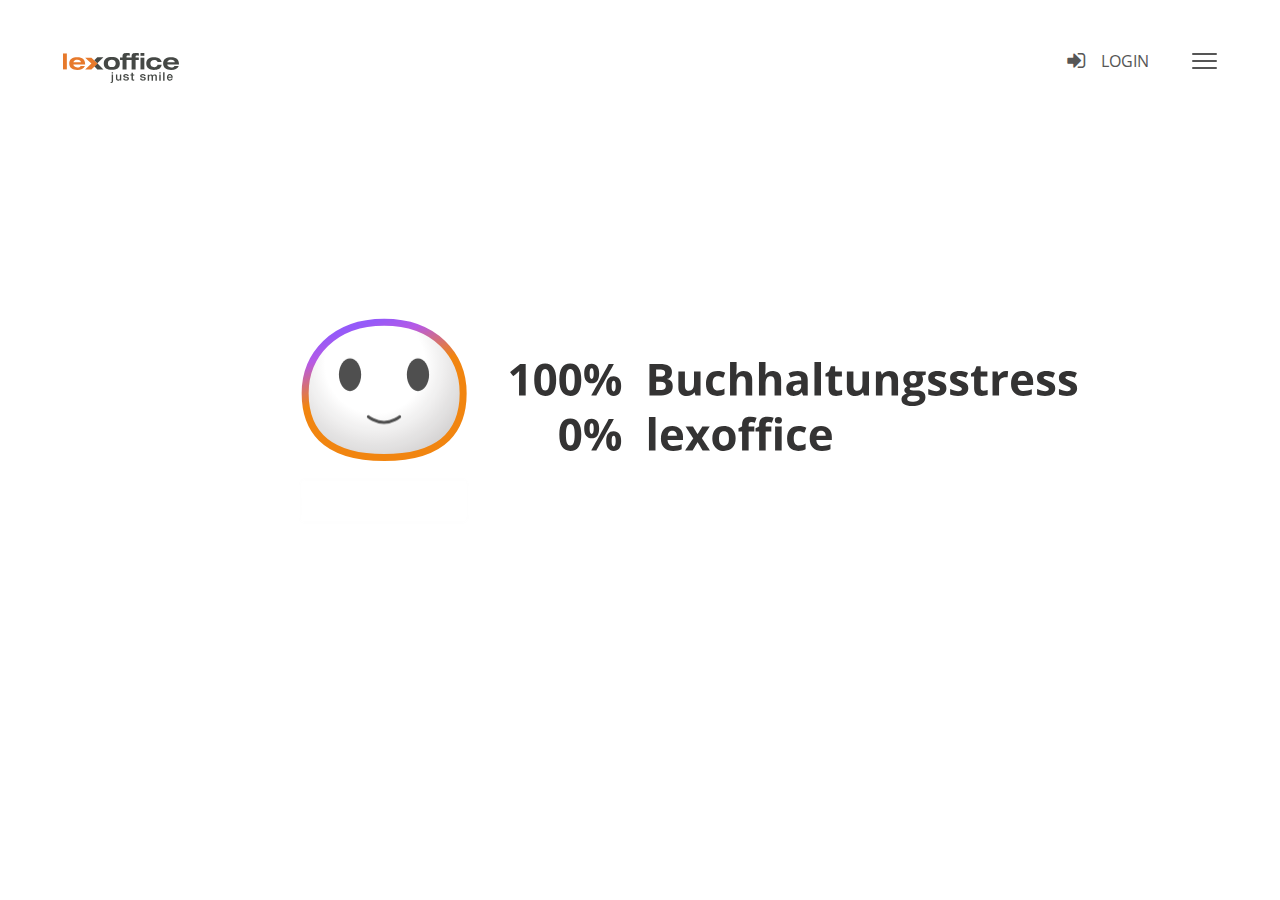
==== commit b2f2030e: "new stable version" ====
--- a/lui/index.html
+++ b/lui/index.html
@@ -1,10 +1 @@
-<!doctype html><html lang="de"><head><meta charset="utf-8"/><meta name="viewport" content="width=device-width,initial-scale=1,maximum-scale=1,user-scalable=0"/><link rel="apple-touch-icon" sizes="180x180" href="assets/favicon/apple-touch-icon.png"/><link rel="icon" type="image/png" sizes="32x32" href="assets/favicon/favicon-32x32.png"/><link rel="icon" type="image/png" sizes="16x16" href="assets/favicon/favicon-16x16.png"/><link rel="mask-icon" href="assets/favicon/safari-pinned-tab.svg" color="#ff6b00"/><link rel="shortcut icon" href="assets/favicon/favicon.ico"/><meta name="msapplication-TileColor" content="#ffffff"/><meta name="msapplication-config" content="assets/favicon/browserconfig.xml"/><meta name="theme-color" content="#ffffff"/><meta name="description" content="Nutze die führende Online-Buchhaltung lexoffice."/><meta name="AdsBot-Google" content="noindex"><meta name="robots" content="max-snippet:-1, max-image-preview:large, max-video-preview:-1"/><link rel="canonical" href="https://lui.lexoffice.de/"/><meta property="og:locale" content="de_DE"/><meta property="og:type" content="website"/><meta property="og:title" content="lexoffice – just smile."/><meta property="og:description" content="Nutze die führende Online-Buchhaltung lexoffice."/><meta property="og:url" content="https://lui.lexoffice.de/"/><meta property="og:site_name" content="Lexoffice Chatbot"/><meta property="og:image" content="https://lui.lexoffice.de/assets/images/lui-lexoffice.png"/><meta property="og:image:secure_url" content="https://lui.lexoffice.de/assets/images/lui-lexoffice.png"/><meta property="og:image:width" content="1200"/><meta property="og:image:height" content="630"/><meta name="twitter:card" content="summary_large_image"/><meta name="twitter:description" content="Nutze die führende Online-Buchhaltung lexoffice."/><meta name="twitter:title" content="lexoffice – just smile."/><meta name="twitter:image" content="https://lui.lexoffice.de/assets/images/lui-lexoffice.png"/><meta name="google-site-verification" content="teQxArVvALqG1vurGmE_lM-YJCBiPtP7vXZMJytoLhI"/><meta name="robots" content="noindex"><script type="application/ld+json" class="yoast-schema-graph yoast-schema-graph--main">{"@context":"https://schema.org","@graph":[{"@type":"WebSite","@id":"https://lui.lexoffice.de/#website","url":"https://lui.lexoffice.de/","name":"Lexoffice Chatbot","description":"Die 100% Rabattaktion von Lexoffice","potentialAction":{"@type":"SearchAction","target":"https://lui.lexoffice.de/?s={search_term_string}","query-input":"required name=search_term_string"}},{"@type":"WebPage","@id":"https://lui.lexoffice.de/#webpage","url":"https://lui.lexoffice.de/","inLanguage":"en-US","name":"lexoffice \u2013 just smile","isPartOf":{"@id":"https://lui.lexoffice.de/#website"},"datePublished":"2019-07-31T05:51:45+00:00","dateModified":"2020-12-17T15:30:52+00:00","description":"Nutze die f\u00fchrende Online-Buchhaltung lexoffice."}]}</script><title>lexoffice – just smile</title><script>(function(w,d,s,l,i){
-      w[l]=w[l]||[];
-      w[l].push({'gtm.start': new Date().getTime(), event: 'gtm.js'});
-      var f = d.getElementsByTagName(s)[0],
-      j = d.createElement(s),
-      dl = l !='dataLayer' ? '&l=' + l : '';
-      j.async = true;
-      j.src = 'https://www.googletagmanager.com/gtm.js?id=' + i + dl;
-      f.parentNode.insertBefore(j, f);
-  })(window,document, 'script', 'dataLayer', 'GTM-N8QR773');</script><script defer="defer" src="main.js"></script><link href="main.css" rel="stylesheet"></head><body><nav role="navigation"><div id="menu-prefix-links"><a href="https://app.lexoffice.de" class="lex-icon-log-in">Login</a></div><div id="menuToggle"><input type="checkbox"/> <span></span><span></span><span></span><div id="menu"><div class="rabott lottie rabottlink" data-bm-renderer="svg" data-animation-path="/assets/botanimations/fullemotion/neutral/neutral.json" data-anim-loop="true"></div><ul id="chat-menu" class="menu"><li id="menu-item-653" class="nobutton menu-item menu-item-type-custom menu-item-object-custom menu-item-653">Lass uns chatten und gleich mit einem dieser Themen anfangen!</li><li id="menu-item-142" class="menu-item menu-item-type-custom menu-item-object-custom menu-item-142"><a data-route="lexoffice-info" data-label="Mehr über lexoffice">Erzähl mir mehr über lexoffice</a></li><li id="menu-item-144" class="menu-item menu-item-type-custom menu-item-object-custom menu-item-144"><a data-route="kunden-werben-kunden" data-label="Lexoffice kaufen">Ich möchte lexoffice nutzen</a></li><li id="menu-item-143" class="menu-item menu-item-type-custom menu-item-object-custom menu-item-143"><a data-route="lexoffice-kaufen" data-label="Ich möchte jemanden werben">Ich möchte euch weiterempfehlen</a></li></ul><footer><div class="socialli ne"><ul class="footer-social"><li><a class="lex-icon-fb"></a></li><li><a class="lex-icon-twitter"></a></li><li><a class="lex-icon-linked-in"></a></li><li><a class="lex-icon-email"></a></li></ul></div><ul id="footermenu" class="menu"><li class="menu-item menu-item--has-border"><a target="_blank" rel="noopener noreferrer" href="https://app.lexoffice.de/">Login</a></li><li class="menu-item menu-item--has-border"><a target="_blank" rel="noopener noreferrer" href="https://www.lexoffice.de/">lexoffice.de</a></li><li class="menu-item menu-item--has-border"><a target="_blank" rel="noopener noreferrer" href="https://www.lexoffice.de/impressum/">Impressum</a></li><li class="menu-item"><a target="_blank" rel="noopener noreferrer" href="https://www.lexoffice.de/agb-2/">AGB</a></li><li class="menu-item menu-item--has-border"><a target="_blank" rel="noopener noreferrer" href="https://www.lexoffice.de/datenschutz/">Datenschutz</a></li><li class="menu-item lxo-uc-banner"><span>Privatsphäre-Einstellungen</span></li><li class="menu-item menu-item--full-width footer-menu-copyright"><a target="_blank" rel="noopener noreferrer" href="https://www.lexware.de">© All Rights Reserved by Lexware</a></li></ul></footer></div></div></nav><a href="/?skipIntro=1" id="logo"></a><div id="loading_animation"><svg id="loader" viewBox="0 0 120 120" xmlns="http://www.w3.org/2000/svg"><circle class="internal-circle" cx="60" cy="60" r="30"></circle><circle class="external-circle" cx="60" cy="60" r="50"></circle></svg><div id="loader-dot"></div><div id="loader-dot-2"></div></div><div id="chatbot"><div id="rabot_intro"></div><div id="rabot_neutral"></div><div id="rabot_emo"></div></div><div id="chatOverlay"><div class="chatOverlay--content"><div id="chatOverlay--stage"></div><div class="quickreplies"></div></div><i class="close"></i></div><div id="fallbackButtons"><h2>Leider funktioniere ich ohne Cookies nicht.</h2><p>Hier kannst du dir einen Überblick über unsere Rabatt-Aktion verschaffen:</p><a href="/neukunde" class="btn">Bin Neukunde</a> <a href="/neukunde" class="btn">Bin schon lexoffice Kunde</a></div><div id="cookielayer"><div class="cookielayer--text"><a href="" class="btn btn-outlined btn-small">OK</a> Wir verwenden Cookies, um deine Nutzererfahrung zu optimieren und um Werbeanzeigen und Inhalte zu personalisieren. Mit dem Verwenden dieser Webseite stimmst du der Cookie-Nutzung zu. Mehr Infos und eine Widerspruchsmöglichkeit in der <a href="https://www.lexoffice.de/datenschutz/">Datenschutzerklärung.</a></div></div></body></html>+<!doctype html><html lang="de"><head><meta charset="utf-8"/><meta name="viewport" content="width=device-width,initial-scale=1,maximum-scale=1,user-scalable=0"/><link rel="apple-touch-icon" sizes="180x180" href="assets/favicon/apple-touch-icon.png"/><link rel="icon" type="image/png" sizes="32x32" href="assets/favicon/favicon-32x32.png"/><link rel="icon" type="image/png" sizes="16x16" href="assets/favicon/favicon-16x16.png"/><link rel="mask-icon" href="assets/favicon/safari-pinned-tab.svg" color="#ff6b00"/><link rel="shortcut icon" href="assets/favicon/favicon.ico"/><meta name="msapplication-TileColor" content="#ffffff"/><meta name="msapplication-config" content="assets/favicon/browserconfig.xml"/><meta name="theme-color" content="#ffffff"/><meta name="description" content="Nutze die führende Online-Buchhaltung lexoffice."/><meta name="AdsBot-Google" content="noindex"><meta name="robots" content="max-snippet:-1, max-image-preview:large, max-video-preview:-1"/><link rel="canonical" href="https://lui.lexoffice.de/"/><meta property="og:locale" content="de_DE"/><meta property="og:type" content="website"/><meta property="og:title" content="lexoffice – just smile."/><meta property="og:description" content="Nutze die führende Online-Buchhaltung lexoffice."/><meta property="og:url" content="https://lui.lexoffice.de/"/><meta property="og:site_name" content="Lexoffice Chatbot"/><meta property="og:image" content="https://lui.lexoffice.de/assets/images/lui-lexoffice.png"/><meta property="og:image:secure_url" content="https://lui.lexoffice.de/assets/images/lui-lexoffice.png"/><meta property="og:image:width" content="1200"/><meta property="og:image:height" content="630"/><meta name="twitter:card" content="summary_large_image"/><meta name="twitter:description" content="Nutze die führende Online-Buchhaltung lexoffice."/><meta name="twitter:title" content="lexoffice – just smile."/><meta name="twitter:image" content="https://lui.lexoffice.de/assets/images/lui-lexoffice.png"/><meta name="google-site-verification" content="teQxArVvALqG1vurGmE_lM-YJCBiPtP7vXZMJytoLhI"/><meta name="robots" content="noindex"><script type="application/ld+json" class="yoast-schema-graph yoast-schema-graph--main">{"@context":"https://schema.org","@graph":[{"@type":"WebSite","@id":"https://lui.lexoffice.de/#website","url":"https://lui.lexoffice.de/","name":"Lexoffice Chatbot","description":"Die 100% Rabattaktion von Lexoffice","potentialAction":{"@type":"SearchAction","target":"https://lui.lexoffice.de/?s={search_term_string}","query-input":"required name=search_term_string"}},{"@type":"WebPage","@id":"https://lui.lexoffice.de/#webpage","url":"https://lui.lexoffice.de/","inLanguage":"en-US","name":"lexoffice \u2013 just smile","isPartOf":{"@id":"https://lui.lexoffice.de/#website"},"datePublished":"2019-07-31T05:51:45+00:00","dateModified":"2020-12-17T15:30:52+00:00","description":"Nutze die f\u00fchrende Online-Buchhaltung lexoffice."}]}</script><title>lexoffice – just smile</title><script defer="defer" src="main.js"></script><link href="main.css" rel="stylesheet"></head><body><nav role="navigation"><div id="menu-prefix-links"><a href="https://app.lexoffice.de" class="lex-icon-log-in">Login</a></div><div id="menuToggle"><input type="checkbox"/> <span></span><span></span><span></span><div id="menu"><div class="rabott lottie rabottlink" data-bm-renderer="svg" data-animation-path="/assets/botanimations/fullemotion/neutral/neutral.json" data-anim-loop="true"></div><ul id="chat-menu" class="menu"><li id="menu-item-653" class="nobutton menu-item menu-item-type-custom menu-item-object-custom menu-item-653">Lass uns chatten und gleich mit einem dieser Themen anfangen!</li><li id="menu-item-142" class="menu-item menu-item-type-custom menu-item-object-custom menu-item-142"><a data-route="lexoffice-info" data-label="Mehr über lexoffice">Erzähl mir mehr über lexoffice</a></li><li id="menu-item-144" class="menu-item menu-item-type-custom menu-item-object-custom menu-item-144"><a data-route="kunden-werben-kunden" data-label="Lexoffice kaufen">Ich möchte lexoffice nutzen</a></li><li id="menu-item-143" class="menu-item menu-item-type-custom menu-item-object-custom menu-item-143"><a data-route="lexoffice-kaufen" data-label="Ich möchte jemanden werben">Ich möchte euch weiterempfehlen</a></li></ul><footer><div class="socialli ne"><ul class="footer-social"><li><a class="lex-icon-fb"></a></li><li><a class="lex-icon-twitter"></a></li><li><a class="lex-icon-linked-in"></a></li><li><a class="lex-icon-email"></a></li></ul></div><ul id="footermenu" class="menu"><li class="menu-item menu-item--has-border"><a target="_blank" rel="noopener noreferrer" href="https://app.lexoffice.de/">Login</a></li><li class="menu-item menu-item--has-border"><a target="_blank" rel="noopener noreferrer" href="https://www.lexoffice.de/">lexoffice.de</a></li><li class="menu-item menu-item--has-border"><a target="_blank" rel="noopener noreferrer" href="https://www.lexoffice.de/impressum/">Impressum</a></li><li class="menu-item"><a target="_blank" rel="noopener noreferrer" href="https://www.lexoffice.de/agb-2/">AGB</a></li><li class="menu-item menu-item--has-border"><a target="_blank" rel="noopener noreferrer" href="https://www.lexoffice.de/datenschutz/">Datenschutz</a></li><li class="menu-item lxo-uc-banner"><span>Privatsphäre-Einstellungen</span></li><li class="menu-item menu-item--full-width footer-menu-copyright"><a target="_blank" rel="noopener noreferrer" href="https://www.lexware.de">© All Rights Reserved by Lexware</a></li></ul></footer></div></div></nav><a href="/?skipIntro=1" id="logo"></a><div id="loading_animation"><svg id="loader" viewBox="0 0 120 120" xmlns="http://www.w3.org/2000/svg"><circle class="internal-circle" cx="60" cy="60" r="30"></circle><circle class="external-circle" cx="60" cy="60" r="50"></circle></svg><div id="loader-dot"></div><div id="loader-dot-2"></div></div><div id="chatbot"><div id="rabot_intro"></div><div id="rabot_neutral"></div><div id="rabot_emo"></div></div><div id="chatOverlay"><div class="chatOverlay--content"><div id="chatOverlay--stage"></div><div class="quickreplies"></div></div><i class="close"></i></div><div id="fallbackButtons"><h2>Leider funktioniere ich ohne Cookies nicht.</h2><p>Hier kannst du dir einen Überblick über unsere Rabatt-Aktion verschaffen:</p><a href="/neukunde" class="btn">Bin Neukunde</a> <a href="/neukunde" class="btn">Bin schon lexoffice Kunde</a></div><div id="cookielayer"><div class="cookielayer--text"><a href="" class="btn btn-outlined btn-small">OK</a> Wir verwenden Cookies, um deine Nutzererfahrung zu optimieren und um Werbeanzeigen und Inhalte zu personalisieren. Mit dem Verwenden dieser Webseite stimmst du der Cookie-Nutzung zu. Mehr Infos und eine Widerspruchsmöglichkeit in der <a href="https://www.lexoffice.de/datenschutz/">Datenschutzerklärung.</a></div></div></body></html>